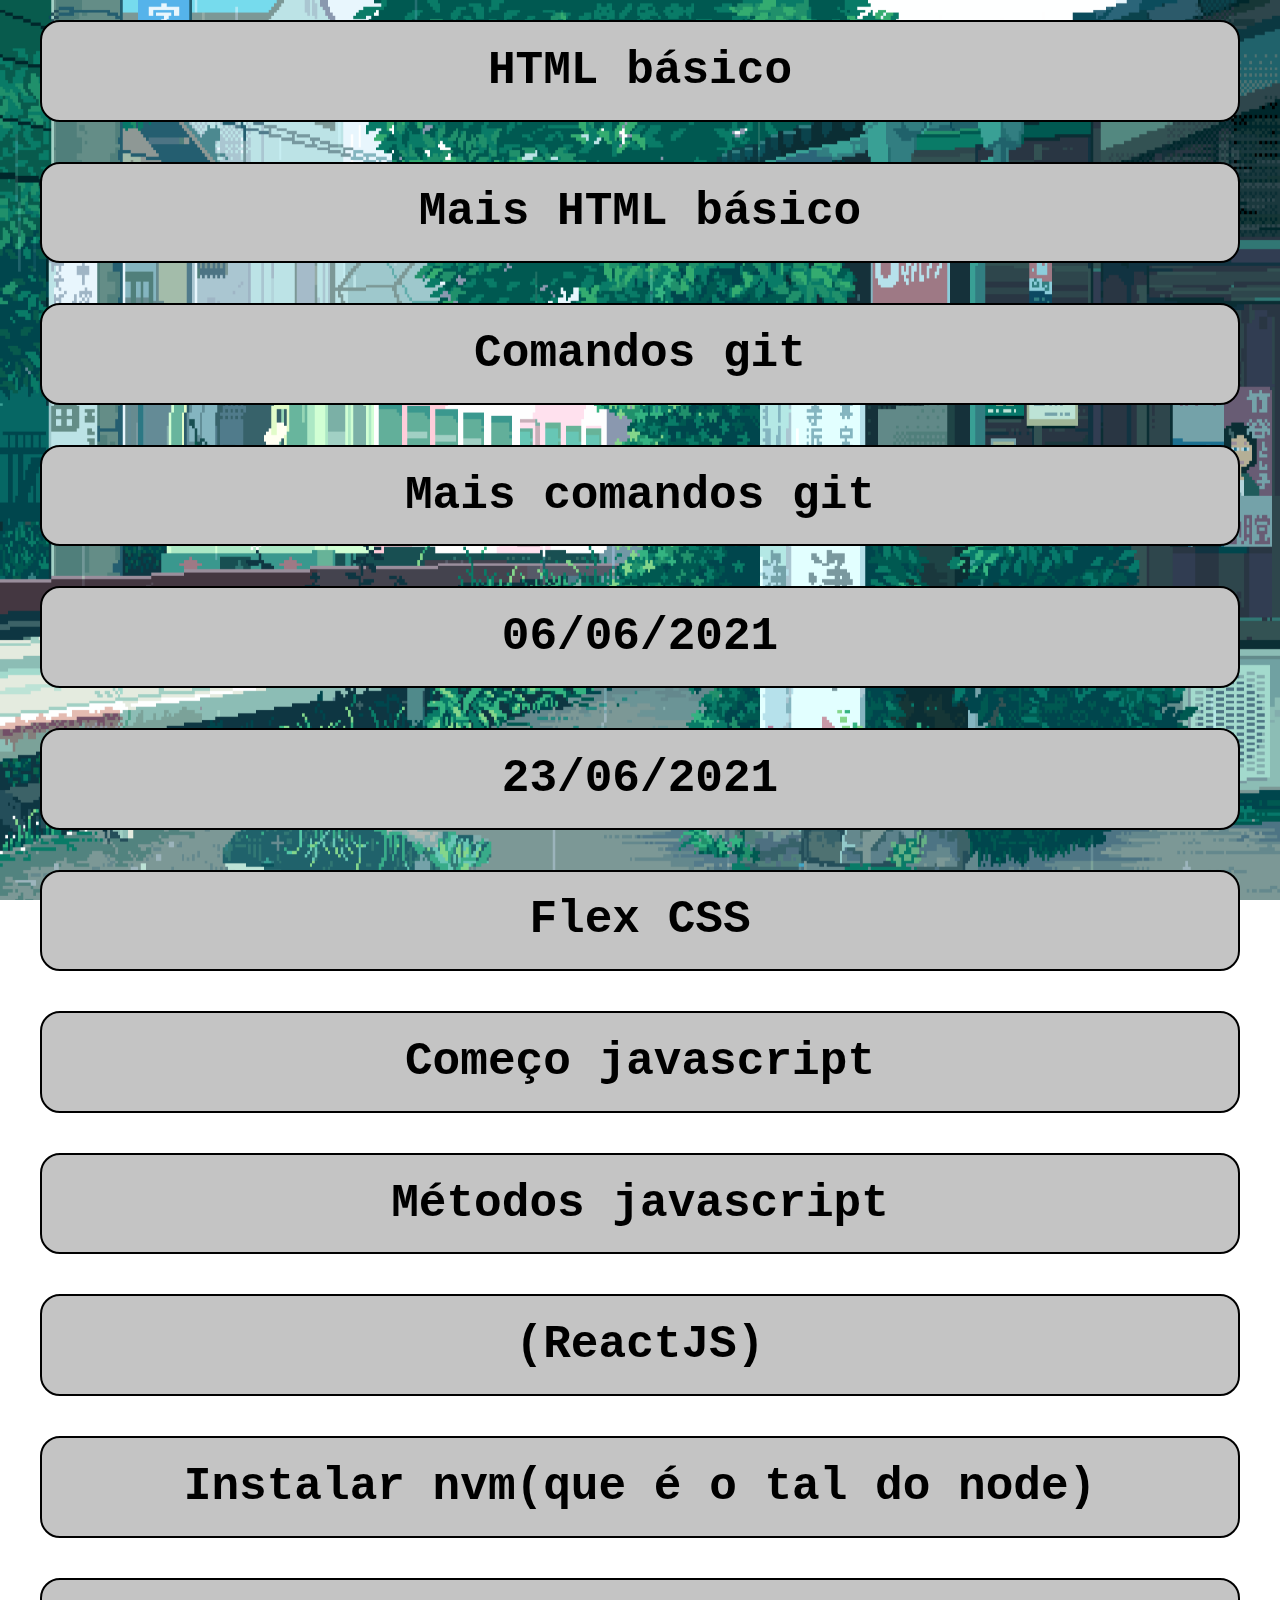
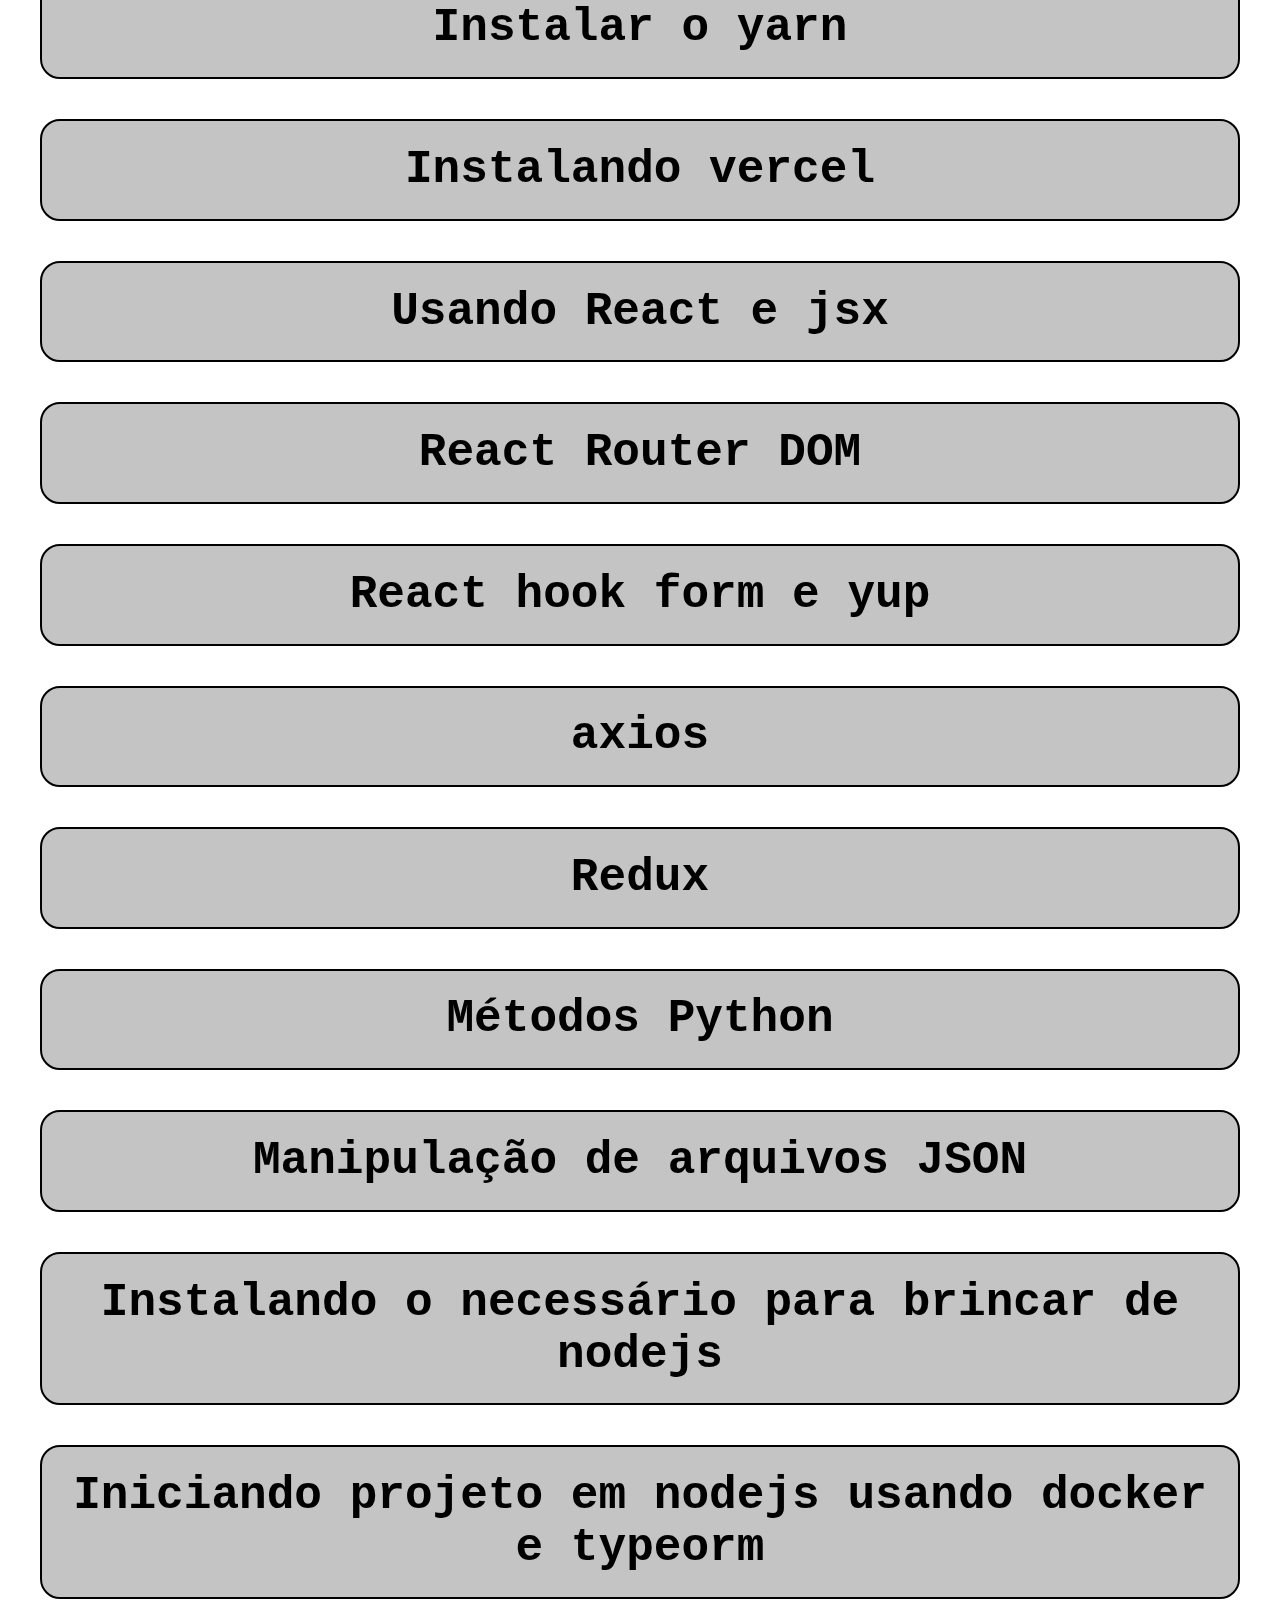
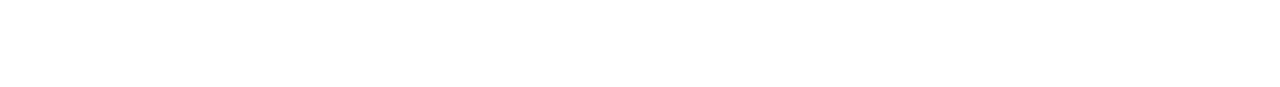
==== index.html @ 43592064 "qwerty" ====
<!DOCTYPE html>
<html>

<head>
    <link rel="stylesheet" href="style.css">
    <link rel="shortcut icon" href="assets/favicon.ico">
    <title>Estudo webdev</title>
    <meta lang="pt-br">
</head>

<body>
    <img class="background" src="assets/pixelart.gif">
    <details>
        <summary>
            <div>
                <h1>HTML básico</h1>
            </div>
        </summary>
        <div>
            <p>Tags básicas tipo &lt;h1~6&gt;, &lt;p&gt;, &lt;li&gt;, &lt;ol&gt;, &lt;ul&gt;, &lt;a&gt; e seus
                principais atributos(href, target, title etc).</p>
            <p>As tags &lt;div&gt; e &lt;span&gt; além da definição de peso semântico e nível bloco e linha. </p>
            <p>Outras tags:&lt;strong&gt;, &lt;em&gt;, &lt;b&gt;, &lt;u&gt;, &lt;cite&gt;, &lt;i&gt;, &lt;pre&gt;.</p>
            <p>Também foram mencionadas as tags &lt;dd&gt;, &lt;dt&gt; e &lt;dl&gt;, mas foi dito que são incomuns
                apesar de eu ter curtido mais que as listas normais.</p>
            <p>Id's podem ser usados para linkar uma parte da página à outra. Para linkar id's de outras páginas basta
                colocar o nome da página seguido do # e o nome. <a href="teste.html#testememo">Tipo assim</a></p>
        </div>
    </details>
    <details>
        <summary>
            <div>
                <h1>Mais HTML básico</h1>
            </div>
        </summary>
        <div>
            <p>
                Os elementos HTML &lt;table&gt; e &lt;img&gt;. Os principais atributos da tag &lt;img&gt; são alt,
                height, src e width. Eu curti a ideia de mapa de imagem mas parece que não é tão comum usar com
                frequência.
            </p>
            <p>
                A tag &lt;table&gt; define uma tabela, a tag &lt;tr&gt; define uma linha e dentro dela são colocadas as
                tags &lt;td&gt; ou &lt;th&gt;, que só colocam em negrito para definir a categoria da tabela.
            <table>
                <tr>
                    <th>Cor</th>
                    <th>Placa</th>
                    <th>Modelo</th>
                    <th>Marca</th>
                </tr>
                <tr>
                    <td>Cinza</td>
                    <td>32A123A</td>
                    <td>Modelo de carro</td>
                    <td>Sla, Honda?</td>
                </tr>
            </table>
            <br>
            Cor Placa Modelo e Marca são &lt;th&gt;, o restante é &lt;td&gt;, e toda a tabela é o &lt;table&gt;.
            </p>
        </div>
    </details>
    <details>
        <summary>
            <div>
                <h1>Comandos git</h1>
            </div>
        </summary>
        <div>
            <p>Deu pra aprender vários comandos do terminal, vou fazer tabela só pq sim. Diretório=Pasta.</p>
            <table>
                <tr>
                    <th>Comando</th>
                    <th>O que faz</th>
                </tr>
                <tr>
                    <td>exit</td>
                    <td>Sai do terminal.</td>
                </tr>
                <tr>
                    <td>cd</td>
                    <td>Muda de diretório e.g.: cd ~/Downloads, se move pra pasta Downloads. Famoso teleporte editado.
                    </td>
                </tr>
                <tr>
                    <td>pwd</td>
                    <td>Mostra o diretório atual.</td>
                </tr>
                <tr>
                    <td rowspan="4">ls</td>
                    <td>Lista os arquivos e diretórios do diretório atual.</td>
                </tr>
                <tr>

                    <td>O comando ls -l mostra mais informações do arquivo(data de criação, nível de proteção etc)</td>
                </tr>
                <tr>

                    <td>O comando ls -a mostra arquivos e diretórios ocultos.</td>
                </tr>
                <tr>

                    <td>O comando ls -la lista informações sobre todos os arquivos e diretórios, inclusive os ocultos.
                    </td>
                </tr>
                <tr>
                    <td>cp</td>
                    <td>Copia arquivo.</td>
                </tr>
                <tr>
                    <td>mv</td>
                    <td>Move Arquivo.</td>
                </tr>
                <tr>
                    <td>mkdir</td>
                    <td>Cria um diretório.</td>
                </tr>
                <tr>
                    <td rowspan="3">rm</td>
                    <td>Remove um arquivo.</td>
                </tr>
                <tr>
                    <td>O comando rm -r remove um diretório.</td>
                </tr>
                <tr>
                    <td>O comando rm * remove um arquivo, ou todos se nenhum for especificado.</td>
                </tr>
                <tr>
                    <td>man</td>
                    <td>Ajuda para comandos, tipo man cp, detalha o cp.</td>
                </tr>
                <tr>
                    <td>clear</td>
                    <td>Limpa o texto que aparece no terminal.</td>
                </tr>
                <tr>
                    <td>xdg-open</td>
                    <td>Abre um arquivo ou documento, e.g.:xdg-open ~/Documentos.</td>
                </tr>
                <tr>
                    <td>touch</td>
                    <td>Cria um arquivo na pasta atual.</td>
                </tr>
                <tr>
                    <td>rmdir</td>
                    <td>Remove um diretório.</td>
                </tr>
                <tr>
                    <td>echo</td>
                    <td>Repete uma frase ou palavra qualquer que seja especificada, se depois da frase ou palavra for
                        digitado sinal de maior que(>) e um arquivo, o comando cria o arquivo com a frase dentro.</td>
                </tr>
                <tr>
                    <td>cat</td>
                    <td>Imprime o conteúdo de um arquivo na saída padrão, como no echo, e também como o echo ele pode
                        imprimir conteúdo em outro arquivo.</td>
                </tr>
                <tr>
                    <td>tail</td>
                    <td>Imprime as últimas linhas de um arquivo, tipo tail -n 5 qualquercoisa.txt imprime as últimas 5
                        linhas de um arquivo</td>
                </tr>
            </table>
            <p>O . e o .. tem funções interessantes. O ponto final indica o diretório atual e pode ser digitado para
                economizar texto, e.g., cp text.txt ./text4.txt, o arquivo sera copiado para a mesma pasta com outro
                nome. O mesmo vale para cp text3.txt .., o arquivo vai para a pasta pai. Para renomear um arquivo basta
                mover um arquivo com outro nome, e.g.:mv text.txt text66.txt</p>
        </div>
    </details>
    <details>
        <summary>
            <div>
                <h1>Mais comandos git</h1>
            </div>
        </summary>
        <div>
            <p>Hoje deu pra ver uns comandos dentro do vi. O vi é um editor de texto de trocentos anos atrás, na época
                que não tinha interfaces dahoras, mas ainda estudam isso hoje por algum motivo. Existem 3 modos dentro
                do vi, o modo de comando, o modo de linha de comando e o modo de inserção. O vi já entra em modo de
                comando e ao apertar : ele entra em modo de linha de comando. Para sair do modo linha de comando basta
                apagar o :. Para entrar no modo inserção basta apertar i no modo de comando, e para sair basta apertar
                esc. Porém ao entrar no modo inserção as setas não fazem sua função nem a tecla backspace, então é
                necessário sair do vi para resolver isso. É necessário criar um arquivo chamado .vimrc e entrar no modo
                inserção, depois digitar set nocompatible, depois dar uma quebra de linha, e continuar escrevendo set
                backspace=2. Agora é sair do modo inserção, salvar e sair do modo vi e as setas e o backspace estarão
                funcionando como deveriam no modo inserção.</p>
            <p> Alguns comandos básicos úteis da linha de comando estarão listados abaixo bem como suas respectivas
                funções.</p>
            <table>
                <tr>
                    <th>Comando</th>
                    <th>O que faz</th>
                </tr>
                <tr>
                    <td>:q</td>
                    <td>Sai do editor vi.</td>
                </tr>
                <tr>
                    <td>:q!</td>
                    <td>Sai do editor sem salvar.</td>
                </tr>
                <tr>
                    <td>:w</td>
                    <td>Salva mudanças feitas no vi.</td>
                </tr>
                <tr>
                    <td>:wq</td>
                    <td>Salva e sai do vi.</td>
                </tr>
                <tr>
                    <td>:u</td>
                    <td>Desfaz a última mudança.</td>
                </tr>
                <tr>
                    <td>:help</td>
                    <td>é tipo o man mas pra comandos do modo de comando, ou algo assim.</td>
                </tr>
            </table>
            <p>Abaixo há outra tabela com comandos do modo de linha de comando, alguns são meio desnecessários mas algum
                dia deve ser útil.</p>
            <table>
                <tr>
                    <th>Comando</th>
                    <th>O que faz</th>
                </tr>
                <tr>
                    <td>i</td>
                    <td>Entra no modo inserção</td>
                </tr>
                <tr>
                    <td>a</td>
                    <td>~Entra no modo inserção mas os caracteres digitados aparecem depois daquele retângulo branco
                        piscando. Honestamente já me acostumei com as letras saindo do lado esquerdo então entrar sempre
                        com o i.</td>
                </tr>
                <tr>
                    <td>o</td>
                    <td>Insere uma nova linha abaixo de onde o retângulo branco piscando estiver(vou chamar de cursor pq
                        pqp) e entra no modo inserção.</td>
                </tr>
                <tr>
                    <td>O</td>
                    <td>Insere uma nova linha acima de onde estiver o cursor e entra no modo inserção.</td>
                </tr>
                <tr>
                    <td>h(não tenho certeza se é h ou H, ou se tanto faz, <span style='color:red'>TESTAR QUANDO ESTIVER
                            NO UBUNTU)</td>
                    <td>Move o cursor pra a esquerda.</td>
                </tr>
                <tr>
                    <td>j(não tenho certeza se é j ou J, ou se tanto faz, <span style='color:red'>TESTAR QUANDO ESTIVER
                            NO UBUNTU)</td>
                    <td>Move o cursor pra baixo.</td>
                </tr>
                <tr>
                    <td>k(não tenho certeza se é k ou K, ou se tanto faz, <span style='color:red'>TESTAR QUANDO ESTIVER
                            NO UBUNTU)</td>
                    <td>Move o cursor pra cima.</td>
                </tr>
                <tr>
                    <td>l(não tenho certeza se é l ou L, ou se tanto faz, <span style='color:red'>TESTAR QUANDO ESTIVER
                            NO UBUNTU)</td>
                    <td>Move o cursor pra direita.</td>
                </tr>
                <tr>
                    <td rowspan="2">w</td>
                    <td>Move o cursor para a primeira letra da prócima palavra.</td>
                </tr>
                <tr>
                    <td>2w move o cursor para a primeira letra da segunda palavra a partir da atual, e isso vale para
                        todos os números, 3w avança 3 palavras, 4w avança 4 palavras, etc.</td>
                </tr>
                <tr>
                    <td rowspan="2">b</td>
                    <td>Move o cursor para a primeira letra da palavra atual, ou da palavra anterior caso esteja num
                        espaço vazio.</td>
                </tr>
                <tr>
                    <td>2b move o cursor 2 palavras pra trás e isso vale para todos os números, 3b volta 3 palavras, 4b
                        volta 4 palavras , etc.</td>
                </tr>
                <tr>
                    <td>0</td>
                    <td>Move o cursor para o começo da linha atual.</td>
                </tr>
                <tr>
                    <td>$</td>
                    <td>Move o cursor para o fim da linha atual.</td>
                </tr>
                <tr>
                    <td>gg</td>
                    <td>Move o cursor para o início do arquivo.</td>
                </tr>
                <tr>
                    <td>G</td>
                    <td>Move o cursor para a primeira letra da última linha.</td>
                </tr>
                <tr>
                    <td>G$</td>
                    <td>Move o cursor para a última letra da última linha, o fim do arquivo.</td>
                </tr>
                <tr>
                    <td>x(não tenho certeza se é x ou X, <span style='color:red'>TESTAR QUANDO ESTIVER NO UBUNTU)</span>
                    </td>
                    <td>Apaga o caractere onde o cursor estiver.</td>
                </tr>
                <tr>
                    <td>db</td>
                    <td>Apaga todo o conteúdo entre o cursor e a primeira letra da palavra anterior.</td>
                </tr>
                <tr>
                    <td>dw</td>
                    <td>Apaga todo o conteúdo entre o caractere onde o cursor estiver e a primeira letra da próxima
                        palavra.</td>
                </tr>
                <tr>
                    <td>d0<span style="color:red">(Conferir quando estiver no ubuntu tb)</span></td>
                    <td>Apaga todo o conteúdo entre o cursor e o primeiro caractere da linha atual.</td>
                </tr>
                <tr>
                    <td>d$<span style="color:red">(Conferir quandoestiver no ubuntu tb)</span></td>
                    <td>Apaga todo o conteúdo entre o caractere onde o cursor estiver e o último caractere da linha
                        atual.</td>
                </tr>
                <tr>
                    <td rowspan="2">dd</td>
                    <td>Apaga(na verdade recorta, mas no fim é quase a mesma coisa) a linha toda onde o cursor estiver.
                    </td>
                </tr>
                <tr>
                    <td>3dd apaga as próximas 3 linhas inteiras, e funfa com 4dd 5dd do msm jeito.</td>
                </tr>
                <tr>
                    <td>yy</td>
                    <td>Copia uma linha inteira.</td>
                </tr>
                <tr>
                    <td>p</td>
                    <td>Cola o que estiver copiado(ou recortado) na linha de baixo, que se move pra baixo dando lugar ao
                        que for colado.</td>
                </tr>
                <tr>
                    <td>P</td>
                    <td>Cola o que estiver copiado(ou recortado) na linha atual, que se move pra baixo dando lugar ao
                        que for colado.</td>
                </tr>
                <tr>
                    <td>V</td>
                    <td>Entra no modo visual destacando a linha atual, e ao mover com as setas seleciona a linha inteira
                        de baixo ou a de cima, depende da seta teclada. Nesse modo y copia e d recorta e volta ao modo
                        de inserção, w e b e provavelmente a maioria dos comandos listados aqui funcionam nesse modo.
                    </td>
                </tr>
                <tr>
                    <td>v</td>
                    <td>Entra no modo visual só que seleciona caractere por caractere a partir do cursor. Nesse modo y
                        copia e d recorta e volta ao modo de inserção, w e b e provavelmente a maioria dos comandos
                        listados aqui funcionam nesse modo.</td>
                </tr>
                <tr>
                    <td>ctrl+v</td>
                    <td>Entra no modo visual em bloco, que é tipo aquele modo do vscode quando vc seleciona o texto com
                        o scroll do mouse. Nesse modo y copia e d recorta e volta ao modo de inserção, w e b e
                        provavelmente a maioria dos comandos listados aqui funcionam nesse modo.</td>
                </tr>
                <tr>
                    <td>1v</td>
                    <td>Seleciona com o mesmo formato da última seleção feita em qualquer um dos modos visuais e volta
                        ao modo visual.</td>
                </tr>
                <tr>
                    <td>gv</td>
                    <td>Seleciona a mesma seleção feita em algum modo visual e volta ao modo visual.</td>
                </tr>
            </table>
        </div>
    </details>
    <details>
        <summary>
            <div>
                <h1>06/06/2021</h1>
            </div>
        </summary>
        <div>
            <p>Hoje eu vi uns comandos dahorinha pro vscode, tipo o ctrl+shift+enter. Até que enfim não preciso mais ir
                pro final da linha e apertar enter, se bem que eu tinha começado a apertar end e dps enter. Sei la. É
                mais uma opção pra facilitar, um dia eu acostumo. Ctrl+shift+enter faz a mesma cosia pra cima. Digitar
                html:5 já coloca as tags tudo, doctype html head body e umas tags metadata np head. Mto foda. Digitar a
                tag#nomedoid cria uma tag já com o id, o mesmo vale para classes, só que no lugar do # tem que colocar
                um ponto. Se nenhuma tag for especificada vai ser criada uma tag div com a classe ou o id.tag*numerp
                cria várias tags, tipo p*3 cria 3 parágrafos. Digitar tag>outratag cria uma outratag filha dentro da tag
                pai. Por hoje foi isso, tinha umas extensões pra instalar e mais uns exercícios pra treinar o terminal,
                mas o terminal é o terminal, hoje não vou ver isso.</p>
        </div>
    </details>
    <details>
        <summary>
            <div>
                <h1>23/06/2021</h1>
            </div>
        </summary>
        <div>
            <p>Hoje fui rever o conteúdo de javascript e com pouco tempo já resolvi algumas duvidas que tinha antes,
                tipo vários ifs são melhores que if, else if, else if, pelo simples fato de que se eu quiser concatenar
                uma string em outra string eu só consigo com vários ifs, pelo menos do modo como faço. Outra questão que
                martelava minha cabeça era, = não concatena, += concatena. Isso não me atrapalhou muito na resolução do
                snapCrackle mas a questão dos ifs só atrapalhou pra krl. Ao concatenar strings uma string é printada
                depois da outra, ao concatenar números eles se somam, então veja com cuidado isso aê. Resolvi a questão
                lá do code wars do semaforo carai.</p>
        </div>
    </details>
    <details>
        <summary>
            <div>
                <h1>Flex CSS</h1>
            </div>
        </summary>
        <div>
            <details>
                <summary>
                    <div class="subdet title">
                        <p>Flex direction</p>
                    </div>
                </summary>
                <details>
                    <summary>
                        <div class="subdet">
                            <p>flex-direction-row</p>
                        </div>
                    </summary>
                    <div class="conteiner flex-direction-row">
                        <div class="item">1 flex-direction-row</div>
                        <div class="item">2 flex-direction-row</div>
                        <div class="item">3 flex-direction-row</div>
                    </div>
                </details>
                <details>
                    <summary>
                        <div class="subdet">
                            <p>flex-direction-row-reverse</p>
                        </div>
                    </summary>
                    <div class="conteiner flex-direction-row-reverse">
                        <div class="item">1 flex-direction-row-reverse</div>
                        <div class="item">2 flex-direction-row-reverse</div>
                        <div class="item">3 flex-direction-row-reverse</div>
                    </div>
                </details>
                <details>
                    <summary>
                        <div class="subdet">
                            <p>flex-direction-column</p>
                        </div>
                    </summary>
                    <div class="conteiner flex-direction-column">
                        <div class="item">1 flex-direction-column</div>
                        <div class="item">2 flex-direction-column</div>
                        <div class="item">3 flex-direction-column</div>
                    </div>
                </details>
                <details>
                    <summary>
                        <div class="subdet">
                            <p>flex-direction-column-reverse</p>
                        </div>
                    </summary>
                    <div class="conteiner flex-direction-column-reverse">
                        <div class="item">1 flex-direction-column-reverse</div>
                        <div class="item">2 flex-direction-column-reverse</div>
                        <div class="item">3 flex-direction-column-reverse</div>
                    </div>
                </details>
            </details>
            <details>
                <summary>
                    <div class="subdet title">
                        <p>Flex wrap</p>
                    </div>
                </summary>
                <details>
                    <summary>
                        <div class="subdet">
                            <p>flex-wrap-nowrap</p>
                        </div>
                    </summary>
                    <div class="conteiner flex-wrap-nowrap">
                        <div class="item">1 OTextoOuOutroBlocoQualquerVaiPraBaixoTipoAssim</div>
                        <div class="item">2 OTextoOuOutroBlocoQualquerVaiPraBaixoTipoAssim</div>
                        <div class="item">2 OTextoOuOutroBlocoQualquerVaiPraBaixoTipoAssim</div>
                    </div>
                </details>
                <details>
                    <summary>
                        <div class="subdet">
                            <p>flex-wrap-wrap</p>
                        </div>
                    </summary>
                    <div class="conteiner flex-wrap-wrap">
                        <div class="item">1 ÉOPadrãoNãoMudaNadaPqÉAssimQueJáVem</div>
                        <div class="item">2 ÉOPadrãoNãoMudaNadaPqÉAssimQueJáVem</div>
                        <div class="item">3 ÉOPadrãoNãoMudaNadaPqÉAssimQueJáVem</div>
                    </div>
                </details>
                <details>
                    <summary>
                        <div class="subdet">
                            <p>flex-wrap-wrap-reverse</p>
                        </div>
                    </summary>
                    <div class="conteiner flex-wrap-wrap-reverse">
                        <div class="item">1 ÉIgualODeAntesSóQueComeçaDeBaixo</div>
                        <div class="item">2 ÉIgualODeAntesSóQueComeçaDeBaixo</div>
                        <div class="item">3 ÉIgualODeAntesSóQueComeçaDeBaixo</div>
                    </div>
                </details>
            </details>

            <p>O flex-flow abaixo é o tal do shorthand pra flex-direction e flex-wrap</p>

            <details>
                <summary>
                    <div class="subdet title">
                        <p>Flex flow</p>
                    </div>
                </summary>
                <details>
                    <summary>
                        <div class="subdet">
                            <p>flex-flow-row-nowrap</p>
                        </div>
                    </summary>
                    <div class="conteiner flex-flow-row-nowrap">
                        <div class="item">1 MuitoTextoSóPraPassarDaBorderDoConteiner</div>
                        <div class="item">2 MuitoTextoSóPraPassarDaBorderDoConteiner</div>
                        <div class="item">3 MuitoTextoSóPraPassarDaBorderDoConteiner</div>
                    </div>
                </details>
                <details>
                    <summary>
                        <div class="subdet">
                            <p>flex-flow-row-wrap</p>
                        </div>
                    </summary>
                    <div class="conteiner flex-flow-row-wrap">
                        <div class="item">1 MuitoTextoSóPraPassarDaBorderDoConteiner</div>
                        <div class="item">2 MuitoTextoSóPraPassarDaBorderDoConteiner</div>
                        <div class="item">3 MuitoTextoSóPraPassarDaBorderDoConteiner</div>
                    </div>
                </details>
            </details>
            <details>
                <summary>
                    <div class="subdet title">
                        <p>Justify content</p>
                    </div>
                </summary>
                <details>
                    <summary>
                        <div class="subdet">
                            <p>jutify-content-flex-start</p>
                        </div>
                    </summary>
                    <div class="conteiner jutify-content-flex-start">
                        <div class="item justify">1</div>
                        <div class="item justify">2</div>
                        <div class="item justify">3</div>
                        <div class="item justify">3 com mais texto</div>
                    </div>
                </details>
                <details>
                    <summary>
                        <div class="subdet">
                            <p>justify-content-flex-end</p>
                        </div>
                    </summary>
                    <div class="conteiner justify-content-flex-end">
                        <div class="item justify">1</div>
                        <div class="item justify">2</div>
                        <div class="item justify">3</div>
                        <div class="item justify">3 com mais texto</div>
                    </div>
                </details>
                <details>
                    <summary>
                        <div class="subdet">
                            <p>justify-content-center</p>
                        </div>
                    </summary>
                    <div class="conteiner justify-content-center">
                        <div class="item justify">1</div>
                        <div class="item justify">2</div>
                        <div class="item justify">3</div>
                    </div>
                </details>
                <details>
                    <summary>
                        <div class="subdet">
                            <p>justify-content-space-between</p>
                        </div>
                    </summary>
                    <div class="conteiner justify-content-space-between">
                        <div class="item justify">1</div>
                        <div class="item justify">2</div>
                        <div class="item justify">3</div>
                    </div>
                </details>
                <details>
                    <summary>
                        <div class="subdet">
                            <p>justify-content-space-around</p>
                        </div>
                    </summary>
                    <div class="conteiner justify-content-space-around">
                        <div class="item justify">1</div>
                        <div class="item justify">2</div>
                        <div class="item justify">3</div>
                    </div>
                </details>
                <details>
                    <summary>
                        <div class="subdet">
                            <p>justify-content-space-evenly</p>
                        </div>
                    </summary>
                    <div class="conteiner justify-content-space-evenly">
                        <div class="item justify">1</div>
                        <div class="item justify">2</div>
                        <div class="item justify">3</div>
                    </div>
                </details>
            </details>
            <details>
                <summary>
                    <div class="subdet title">
                        <p>Align items</p>
                    </div>
                </summary>
                <details>
                    <summary>
                        <div class="subdet">
                            <p>align-items-stretch</p>
                        </div>
                    </summary>
                    <div class="conteiner align-items-stretch">
                        <div class="item">1</div>
                        <div class="item">2 Lorem ipsum, dolor sit amet consectetur adipisicing elit. Molestiae fuga vel
                            doloremque sequi sunt officia?</div>
                        <div class="item">3 Lorem, ipsum dolor sit amet consectetur adipisicing elit. Enim nulla
                            reprehenderit consequuntur quae quibusdam tenetur, quis natus ad repellendus officia
                            placeat. Aliquid suscipit excepturi hic praesentium porro, eos voluptates ut.</div>
                    </div>
                </details>
                <details>
                    <summary>
                        <div class="subdet">
                            <p>align-items-flex-start</p>
                        </div>
                    </summary>
                    <div class="conteiner align-items-flex-start">
                        <div class="item">1</div>
                        <div class="item">2 Lorem ipsum dolor sit amet consectetur adipisicing elit. Repellat sunt id
                            quia laudantium vitae voluptatibus.</div>
                        <div class="item">3 Lorem ipsum dolor sit amet consectetur adipisicing elit. Amet sit alias
                            repellendus, eum quis, quas soluta perferendis eius ea sunt quam corporis laudantium nostrum
                            aut illo nesciunt! Totam, eos illum?</div>
                    </div>
                </details>
                <details>
                    <summary>
                        <div class="subdet">
                            <p>align-items-flex-end</p>
                        </div>
                    </summary>
                    <div class="conteiner align-items-flex-end">
                        <div class="item">1</div>
                        <div class="item">2 Lorem ipsum dolor sit amet consectetur adipisicing elit. Unde accusamus
                            neque id consequuntur reiciendis officia.</div>
                        <div class="item">3 Lorem ipsum dolor, sit amet consectetur adipisicing elit. Dignissimos
                            repellendus qui, consequatur delectus maiores magnam reprehenderit provident officiis
                            reiciendis ab eaque corporis quidem obcaecati. Doloribus ex quam culpa voluptatum quia.
                        </div>
                    </div>
                </details>
                <details>
                    <summary>
                        <div class="subdet">
                            <p>align-items-center</p>
                        </div>
                    </summary>
                    <div class="conteiner align-items-center">
                        <div class="item">1</div>
                        <div class="item">2 Lorem ipsum dolor sit amet consectetur adipisicing elit. Illo recusandae
                            accusantium rem perspiciatis qui impedit.</div>
                        <div class="item">3 Lorem ipsum dolor sit, amet consectetur adipisicing elit. Quam vel magni
                            odio, qui accusantium inventore ipsum iste optio ex? Aliquid unde animi nam numquam omnis
                            culpa distinctio, quaerat quae aut?</div>
                    </div>
                </details>
                <details>
                    <summary>
                        <div class="subdet">
                            <p>align-items-baseline</p>
                        </div>
                    </summary>
                    <div class="conteiner align-items-baseline">
                        <div class="item">1</div>
                        <div class="item">2 Lorem ipsum dolor sit amet consectetur adipisicing elit. Exercitationem vel
                            quisquam ducimus mollitia asperiores repellendus?</div>
                        <div class="item">3 Lorem ipsum, dolor sit amet consectetur adipisicing elit. Officiis cumque
                            obcaecati ipsam alias quas perspiciatis consectetur unde eveniet? Fugiat voluptates, in
                            culpa sed dignissimos minima quasi deserunt explicabo cumque eos.</div>
                    </div>
                </details>
            </details>
            <p>o align content deu errado sla pq</p>
            <details>
                <summary>
                    <div class="subdet title">
                        <p>Align content</p>
                    </div>
                </summary>
                <details>
                    <summary>
                        <div class="subdet">
                            <p>align-content-stretch</p>
                        </div>
                    </summary>
                    <div class="conteiner align-content-stretch g2a">
                        <div class="item">1Loremipsumdolorsitlkjsdlkjljkfdkljamet.</div>
                        <div class="item">2 Lorem, ipsum dolor sit amet consectetur adipisicing elit. Est, rerum.</div>
                        <div class="item">3 Lorem ipsum dolor sit amet consectetur adipisicing elit. Libero ipsa
                            quibusdam explicabo deleniti soluta quisquam rerum ullam, voluptatem expedita eos.</div>
                    </div>
                </details>
                <details>
                    <summary>
                        <div class="subdet">
                            <p>align-content-flex-start</p>
                        </div>
                    </summary>
                    <div class="conteiner align-content-flex-start g2a">
                        <div class="item">1Loremipsumdolorsitlkjsdlkjljkfdkljamet.</div>
                        <div class="item">2 Lorem, ipsum dolor sit amet consectetur adipisicing elit. Est, rerum.</div>
                        <div class="item">3 Lorem ipsum dolor sit amet consectetur adipisicing elit. Libero ipsa
                            quibusdam explicabo deleniti soluta quisquam rerum ullam, voluptatem expedita eos.</div>
                    </div>
                </details>
                <details>
                    <summary>
                        <div class="subdet">
                            <p>align-content-flex-end</p>
                        </div>
                    </summary>
                    <div class="conteiner align-content-flex-end g2a">
                        <div class="item">1Loremipsumdolorsitlkjsdlkjljkfdkljamet.</div>
                        <div class="item">2 Lorem, ipsum dolor sit amet consectetur adipisicing elit. Est, rerum.</div>
                        <div class="item">3 Lorem ipsum dolor sit amet consectetur adipisicing elit. Libero ipsa
                            quibusdam explicabo deleniti soluta quisquam rerum ullam, voluptatem expedita eos.</div>
                    </div>
                </details>
                <details>
                    <summary>
                        <div class="subdet">
                            <p>align-content-center</p>
                        </div>
                    </summary>
                    <div class="conteiner align-content-center g2a">
                        <div class="item">1Loremipsumdolorsitlkjsdlkjljkfdkljamet.</div>
                        <div class="item">2 Lorem, ipsum dolor sit amet consectetur adipisicing elit. Est, rerum.</div>
                        <div class="item">3 Lorem ipsum dolor sit amet consectetur adipisicing elit. Libero ipsa
                            quibusdam explicabo deleniti soluta quisquam rerum ullam, voluptatem expedita eos.</div>
                    </div>
                </details>
                <details>
                    <summary>
                        <div class="subdet">
                            <p>align-content-space-between</p>
                        </div>
                    </summary>
                    <div class="conteiner align-content-space-between g2a">
                        <div class="item">1Loremipsumdolorsitlkjsdlkjljkfdkljamet.</div>
                        <div class="item">2 Lorem, ipsum dolor sit amet consectetur adipisicing elit. Est, rerum.</div>
                        <div class="item">3 Lorem ipsum dolor sit amet consectetur adipisicing elit. Libero ipsa
                            quibusdam explicabo deleniti soluta quisquam rerum ullam, voluptatem expedita eos.</div>
                    </div>
                </details>
                <details>
                    <summary>
                        <div class="subdet">
                            <p>align-content-space-around</p>
                        </div>
                    </summary>
                    <div class="conteiner align-content-space-around g2a">
                        <div class="item">1Loremipsumdolorsitlkjsdlkjljkfdkljamet.</div>
                        <div class="item">2 Lorem, ipsum dolor sit amet consectetur adipisicing elit. Est, rerum.</div>
                        <div class="item">3 Lorem ipsum dolor sit amet consectetur adipisicing elit. Libero ipsa
                            quibusdam explicabo deleniti soluta quisquam rerum ullam, voluptatem expedita eos.</div>
                    </div>
                </details>
            </details>
        </div>
    </details>
    <details>
        <summary>
            <div>
                <h1>Começo javascript</h1>
            </div>
        </summary>
        <div>
            <p>Hoje vi uns atalhos que parecem ser muto úteis para usar no javascript, tipo usar o
                document.querySelector.bind(document) numa variável, aí é só chamar a variável toda vez que quiser usar
                o document.querySelector("qualquer caminho no css"). Por exemplo, quero selecionar um trecho com id
                teste, então no início do documento coloco let $ = document.querySelector.bin(document). Quando precisar
                selecionar a tag com o id mencionado basta digitar $.("#teste"). Mas isso foi ensinado por um cara que
                já tinha usado jquery, por isso o $. No meu caso a melhor opção para atribuir seria algo do tipo let
                querysel ou algo assim, uma forma não tão curta mas se eu quiser posso fazê-la com vários métodos de
                selecionar tipo getElementById, getElementsByName, getElementsByTagName etc. Testar no próximo trabalho.
                Outra coisa importante que vi é que não precisa selecionaro document para procurar algo, pode ser uma
                HTMLCollection, que é resultado de um getElementsByTagName e getElementsByClassName. Poderíamos procurar
                todos os elementos p existentes dentro de uma única div com id teste ao selecioná-la com o
                document.querySelector.("#teste").querySelector("p"). Aquilo que eu queria fazer muito no CSS, que é
                selecionar algum elemento pai, apesar de ter como fazer isso eu nunca decorei pq o CSS tem muita coisa
                pra decorar, no javascript tem como fazer e é o método .closest. Se eu quiser chamao a div que seja pai
                mais próximo de algum elemento selecionado basta digitar
                document.querySelector("#teste").closest("div"). Ele irá procurar o div pai mais próximo da tag cujo o
                id é teste. isso não procura filhos, mas pra fazer isso é só selecionar com > tipo div>aside>p e etc.
            </p>
        </div>
    </details>
    <details>
        <summary>
            <div>
                <h1>Métodos javascript</h1>
            </div>
        </summary>
        <div>
            <p>Ae carai 2 dias seguidos, isso quer dizer que voltei a anotar o que aprendi com mais frequência. Mas é pq
                nessa sprint não tem atividade valendo nota e parece ser mais tranquila, se não for tão tranquila não
                escrevo aqui nos próximos dias hsauhsuasuah.</p>
            <p>A aula sobre métodos de string mostra vários métodos além de uma página no mdn falando sobre strings e
                tipos de strings, algum outro dia dou foco nisso. Hoje o foco é nos métodos, e se algum deles falhar por
                isso eu volto e leio mais o primeiro link, e fazer isso se mostrou bem efetivo nas outras sprints(bateu
                a dúvida? volta e lê tudo de novo, pq vc polou algo sim, eu te conheço).</p>
            <details style="margin: 0;">
                <summary>
                    <div>
                        Métodos de string
                    </div>
                </summary>
                <div style="border: none;">
                    <table id="methodStr">
                        <tr>
                            <th>Método</th>
                            <th>O que faz</th>
                        </tr>
                        <tr>
                            <td>.split()</td>
                            <td>"texto".split("") === (5) ["t", "e", "x", "t", "o"] <br>
                                "texto texto".split(" ") === (2) ["texto", "texto"] <br>
                                Não modifica o original, retorna um array de strings.
                            </td>
                        </tr>
                        <tr>
                            <td>.slice()</td>
                            <td>"texto".slice(2) === "xto" Seleciona a partir do índice 2 até o final <br>
                                "texto".slice(-2) === "to" Seleciona a partir do índice -2, que é o enésimo começando do
                                fim da string <br>
                                "texto".slice(2, 4) === "xt" Seleciona um intervalo, do 2 ao 4 <br>
                                "texto".slice(-5, 3) === "tex" seleciona um intervalo comaçando do fim <br>
                                Retorna uma string, não modifica o original.
                            </td>
                        </tr>
                        <tr>
                            <td>.substring()</td>
                            <td>Faz a mesma coisa que o de cima só que não dá pra usar índices negativos. <br>
                                Retorna uma string e não modifica o original.</td>
                        </tr>
                        <tr>
                            <td>.substr</td>
                            <td>É diferente dos 2 acima, o segundo parâmetro não é um índice, é a quantidade de indices
                                que ele vai retornar.<br>
                                "texto".substr(2, 2) === "xt" <br>
                                Pode ser mais útim em várias situações, na minha opinião, apesar de não poder usar
                                indices negativos.
                            </td>
                        </tr>
                        <tr>
                            <td>.indexOf()</td>
                            <td>"texto".indexOf("e") === 1 <br>
                                "texto".indexOf("t") === 0 <br>
                                "texto".indexOf("t", 1) === 3
                                Retorna o índice do início da ocorrência da string entre parêntesis, na string
                                especificada. Se não houver ocorrências, retorna -1. O segundo parâmetro, opcional, é
                                onde se iniciará a busca pela ocorrência. Retorna um número, não modifica o original.
                            </td>
                        </tr>
                        <tr>
                            <td>.lastIndexOif()</td>
                            <td>Semelhante ao .indexOf(), porém a string começa a ser contada pelo último caractere,
                                apesar do index ser contado como a palavra foi escrita, ou seja, conta de trás pra
                                frente mas o index é de frente pra frente mesmo. Retorna um número, não modifica o
                                original.</td>
                        </tr>
                        <tr>
                            <td>.includes()</td>
                            <td>Esse método verifica se a string dentro dos parêntesis estão dentro de outra string, se
                                a posição da palavra não importa, esse até agora é o método mais indicado para procura
                                de trechos de texto em outro texto. 2 parâmetros, o segundo é opcional, o índice de onde
                                se iniciará a busca. Restorna um booleano(true ou false), não modifica o original.</td>
                        </tr>
                        <tr>
                            <td>.startsWith()</td>
                            <td>Verifica se uma string começa com a string especificada dentro dos parêntesis, é
                                literalmente o que o nome diz. Assim como os outros métodos acima, ao colocar um número
                                depois da string, a busca iniciará a pesquisa a partir do indíce equivalente ao número.
                                Retorna um booleano(true ou false), não modifica o original.</td>
                        </tr>
                        <tr>
                            <td>.endsWith()</td>
                            <td>Semelhante ao método acima, porém, começa contando do fim. Geralmente a primeira letra
                                do trecho é o index, nesse caso a última letra do trecho é o index, que é contado
                                normalmente sem inverter a string. Retorna um booleano(ture ou false), não modifica o
                                original.</td>
                        </tr>
                        <tr>
                            <td>.trim(), .trimRight, e .trimLeft</td>
                            <td>Remove os espaços do começo e/ou do fim da string. Mas só esses. todos os espaços que
                                estiverem depois da primeira caracteres válido ou antes do último continuarão. .trim
                                remove dos 2 lados, se tiver dos 2 lados, .trimRight remove da direita e .trimLeft
                                remove da esquerda. Existem funções melhores pra remover espaços, mas caso seja
                                necessário esse nível de especificidade, tá aí.</td>
                        </tr>
                        <tr>
                            <td>.toUpperCase e .toLowerCase</td>
                            <td>Colocam o texto todo da string em letras maiúsculas e minúsculas, respectivamente.</td>
                        </tr>
                        <tr>
                            <td>.match() e .search()</td>
                            <td>Bastante úteis para fazer buscas mais refinadas que procurar uma letra. Dentro do
                                parêntesis vai uma expressão regular, e o match retorna um array com a string que se
                                encaixar nas especificações da expressão regular, a tring e um grupo que eu não sei o
                                que é ainda. O search é mais simlpes, ele retorna o indíce da ocorrência do que se
                                encaixar na expressão regular, se não houver, retorna -1.</td>
                        </tr>
                        <tr>
                            <td>.concat</td>
                            <td>Concatena 2 arrays de strings ou números, coloca tudo numa array só e retorna outro
                                array. O tal do [...[array]] faz isso melhor.</td>
                        </tr>
                    </table>
                </div>
            </details>
            <details style="border: none; margin: 0; padding: 0;">
                <summary>
                    <div>Métodos de Array</div>
                </summary>
                <div style="border: none;">
                    <table>
                        <tr>
                            <th>Método</th>
                            <th>O que faz</th>
                        </tr>
                        <tr>
                            <td>.map()</td>
                            <td></td>
                        </tr>
                        <tr>
                            <td>.reduce()</td>
                            <td></td>
                        </tr>
                        <tr>
                            <td>.filter()</td>
                            <td></td>
                        </tr>
                        <tr>
                            <td>.sort()</td>
                            <td></td>
                        </tr>
                        <tr>
                            <td>.sort()</td>
                            <td>
                                let texto = [4,8,4,7,4,2,65,9,7,6] <br>
                                texto.sort((x, y) => x-y) === (10) [2, 4, 4, 4, 6, 7, 7, 8, 9, 65] <br>
                                texto.sort((x, y) => y-x) === (10) [65, 9, 8, 7, 7, 6, 4, 4, 4, 2] <br>
                                O método .sort é muito mais poderoso que ordenar em ordem crescente ou decrescente, mas
                                por ora isso basta, retorna um array, modifica o original.
                            </td>
                        </tr>
                        <tr>
                            <td>.join()</td>
                            <td>let texto = ["t", "e", "x", "t", "o"] <br>
                                texto.join() === "texto" <br>
                                texto.join("-") === "t-e-x-t-o" <br>
                                Faz array virar string, caracteres da string serão separados com o que tiver no
                                parâmetro. Retorna uma string, não modifica o original.
                            </td>
                        </tr>
                        <tr>
                            <td>.splice()</td>
                            <td>let texto = ["t", "e", "x", "t", "o"] <br>
                                texto.splice(2) === (3) ["x", "t", "o"] => Array original === ["t", "e"] <br>
                                texto.splice(2, 1) === ["x"] => Array original === ["t", "e", "t", "o"] <br>
                                texto.splice(1, 2) === (2) ["e", "x"] => Array original === ["t", "t", "o"] <br>
                                texto.splice(1, 1, "abacate") === ["e"] => Array original === ["t", "abacate", "x", "t",
                                "o"] <br>
                                No mozila parece que não funciona a parte de substiruir, só exclui msm. Retorna um
                                array, modifica o original.
                            </td>
                        </tr>
                        <tr>
                            <td>.slice()</td>
                            <td>É exatamente o mesmo conceito do slice pra strings, só que retorna um array, continua a
                                não modificar o original</td>
                        </tr>
                        <tr>
                            <td>.includes()</td>
                            <td>Mesmo conceito do includes de string, só que com array. Não modifica o original.</td>
                        </tr>
                        <tr>
                            <td>.findIndex()</td>
                            <td>let texto = ["t", "e", "x", "t", "o"] <br>
                                texto.findIndex(a => a === "x") === 2 <br>
                                Retorna a posição do item do array, se existir no array. Caso não exista, retorna -1.
                                Retorna um número, não modifica o original.
                            </td>
                        </tr>
                        <tr>
                            <td>.find</td>
                            <td>Faz a mesma coisa que o método acima, porém retorna o item do array ao invés de retornar
                                o index dele.</td>
                        </tr>
                        <tr>
                            <td>.pop()</td>
                            <td>Retorna o último item de um array. Só isso. Pode ser armazenado numa variável. Nada vai
                                entre os parêntesis. Modifica o original.</td>
                        </tr>
                        <tr>
                            <td>.push()</td>
                            <td>Adciona o que tiver entre os parêntesis ao array, no fim dele para ser mais específico.
                                Retorna o indíce do que foi adcionado, modifica o original</td>
                        </tr>
                        <tr>
                            <td>.shift()</td>
                            <td>Remove e retorna o primeiro item de um array. Só isso. Pode ser armazenado numa
                                variável. Nada vai entre os parêntesis. Modifica o original.</td>
                        </tr>
                        <tr>
                            <td>.unshift()</td>
                            <td>É o push só que no começo do array.Retorna o novo length. Modifica o original.</td>
                        </tr>
                        <tr>
                            <td>.concat()</td>
                            <td>É literalmente o mesmo que tava na lista dos métodos de string, pq ele atua em string e
                                arrays.</td>
                        </tr>
                        <tr>
                            <td>.reverse()</td>
                            <td>Não recebe parâmetros. Modifica o original. Faz exatamente o que o nome propõe, ordena
                                os itens do array no mesmo array começando pelo último até o primeiro.</td>
                        </tr>
                    </table>
                </div>
            </details>
            <details style="margin: 0;">
                <summary>
                    <div>Métodos de números</div>
                </summary>
                <div>
                    <table>
                        <tr>
                            <th>Método</th>
                            <th>O que faz</th>
                        </tr>
                        <tr>
                            <td>().toString()</td>
                            <td>(123).toString() === "123" <br>
                                (123).toString(2) === "1111011" <br>
                                No primeiro parâmetro vai o número a ser convertido, no segundo a base (binário, octal,
                                qualquer uma de 2 até 36). Retorna uma string, não modifica o original.
                            </td>
                        </tr>
                        <tr>
                            <td>.toPrecision()</td>
                            <td>
                                let texto = 1.2535 <br>
                                texto.toPrecision() === "1.2535" <br>
                                texto.toPrecision(3) === "1.25" <br>
                                Esse método retorna uma string com o número de dígitos definido pelo parâmetro.
                            </td>
                        <tr>
                            <td>.toFixed()</td>
                            <td>let texto = 0.002535 <br>
                                texto.toFixed(3) === "1.254" <br>
                                Parecido com o de cima, porém o parâmetro é o número de casas decimais retornadas, e
                                arredonda pra cima. Retorna uma string, não modifica o original.</td>
                        </tr>
                        <tr>
                            <td>.toExponential()</td>
                            <td>É a mesma coisa que o de cima, só que retorna com notação exponencial. Esse número em
                                notação exponencial pode ser convertido em número normal com o .toFixed().</td>
                        </tr>
                        <tr>
                            <td></td>
                            <td></td>
                        </tr>
                        </tr>
                    </table>
                </div>
            </details>
        </div>
    </details>
    <details>
        <summary>
            <div>
                <h1>(ReactJS)</h1>
            </div>
        </summary>
        <div>
            <p>Parece que é muito mais comum usar essas coisas aí de baixo com o react então já vai acostumando pq pode
                dar ruim no futuro:</p>
            <p>Classes, callbacks, eventos de usuário, template string(`${variavel, função etc} texto comum`), arrow
                functions, métodos de array, ternário(if só que com pouco texto), spread operators e desconstrução de
                dados(objetos e arrays).</p>
        </div>
    </details>
    <details>
        <summary>
            <div>
                <h1>Instalar nvm(que é o tal do node)</h1>
            </div>
        </summary>
        <div>
            <p>Digitar isso aqui no terminal:
            <div onclick="copiar(this)" class="code">curl -o-
                https://raw.githubusercontent.com/nvm-sh/nvm/v0.36.0/install.sh | bash</div>
            <div onclick="copiar(this)" class="code">export NVM_DIR="$HOME/.nvm" [ -s "$NVM_DIR/nvm.sh" ] &&
                \. "$NVM_DIR/nvm.sh" # This loads
                nvm [ -s "$NVM_DIR/bash_completion" ] && \. "$NVM_DIR/bash_completion" # This loads nvm bash_completion
            </div>
            <p>Lê antes de copiar e colar sua mula</p>
            <div onclick="copiar(this)" class="code">nvm install 14.17.5</div>
            <div onclick="copiar(this)" class="code">nvm list</div>
            <p>A opção stable tem que ser 14.algumacoisa e ser default</p>
            <img class="guia" src="./assets/nvm-list-14-17.png" alt="">
            </p>
        </div>
    </details>
    <details>
        <summary>
            <div>
                <h1>Instalar o yarn</h1>
            </div>
        </summary>
        <div>
            <p>Pra instalar o yarn é digitar o código e papum.</p>
            <div onclick="copiar(this)" class="code">npm install -g yarn</div>
            <p>Toda vez que for criar algum projeto novo que precise do react tem que digitar o código:</p>
            <div onclick="copiar(this)" class="code">yarn create react-app "nome da pasta do projeto(pode ser
                existente ou não)"</div>
            <p>Pra ver seu projeto no navegador não é com o famoso alt+l e alt+o, é com o código:</p>
            <div onclick="copiar(this)" class="code">yarn start</div>
        </div>
    </details>
    <details>
        <summary>
            <div>
                <h1>Instalando vercel</h1>
            </div>
        </summary>
        <div>
            <p>Pra instalar o vercel, além de ter o node precisa digitar no terminal o seguiinte código:</p>
            <div onclick="copiar(this)" class="code">npm install -g vercel</div>
            <p>Agora todo site(ou qual for o nome que dão pra site, projeto aplicação sla) que precisar ir pro ar, tipo
                no github pages, basta digitar o código:</p>
            <div onclick="copiar(this)" class="code">vercel --build-env CI=false</div>
            <p>Toda vez que alguma atualização precise ser feita, o código abaixo o atualiza o site:</p>
            <div onclick="copiar(this)" class="code">vercel --prod</div>
            <p>É mais fácil que o github pages mas o github pages nunca foi difícil, então por mim tanto faz, já que
                nenhum deles é uma opção para projetos de verdade, daqueles que os clientes pagam, é só pra fazer as
                atividades aqui na kenzie.</p>

        </div>
    </details>
    <details>
        <summary>
            <div>
                <h1>Usando React e jsx</h1>
            </div>
        </summary>
        <div>
            <p>O react é uma biblioteca com várias coisas prontas, tipo botão e várias estilizações aí, e o jsx é o html
                junto com o javascript, é normal ver coisas tipo function sla(man) {<br>return
                &lt;h1&gt;man&lt;h1&gt;<br>}</p>
        </div>
    </details>
    <details>
        <summary>
            <div>
                <h1>React Router DOM</h1>
            </div>
        </summary>
        <div>
            <p>Pra usar o react router DOM digitar o seguinte comando dentro do projeto:</p>
            <div onclick="copiar(this)" class="code">yarn add react-router-dom</div>
            <p>Para importar algo dentro do projeto, basta digitar import { o que vc tiver a fim de importar } from
                "react-router-dom".</p>
            <p>Antes de começar a usar é necessário ir no index.js e importar BrowserRouter, depois dentro do
                &lt;React.StrictMode&gt; como children colocar o &lt;BrowserRouter&gt;, e dentro deste colocar o
                &lt;App&gt;, também como children.</p>
            <p>Até hoje precisei importar Switch, Route(que são necessários para paginação, clicar em algo e ir pra
                outro lugar), Link e o BrowserRouter.</p>
        </div>
    </details>

    <details>
        <summary>
            <div>
                <h1>React hook form e yup</h1>
            </div>
        </summary>
        <div>
            <p>Não sei o que é ainda, mas tem um comando que tem que digitar antes de começar a implementar.</p>
            <div onclick="copiar(this)" class="code">yarn add yup react-hook-form @hookform/resolvers</div>
            <p>Para começar a usá-lo, é necessário importar algumas coisas de alguns lugares, eu sla os termos técnicos.
            </p>
            <div onclick="copiar(this)" class="code">import * as yup from "yup"</div>
            <div onclick="copiar(this)" class="code">import { useForm } from "react-hook-form"</div>
            <div onclick="copiar(this)" class="code">import { yupResolver } from "@hookform/resolvers/yup"
            </div>
            <p>Depois de importar, até agora eu só precisei usar os comandos abaixo, se precisar de mais coisas tem no
                <a href="https://github.com/jquense/yup">github do yup</a> .
            </p>
            <div onclick="copiar(this)" class="code">const {register, handleSubmit, formState: { errors }} =
                useForm({resolver:
                yupResolver(formSchema)})</div>
            <p>O register é pra registrar o campo do formulário, o handle submit é a função a ser executada ao fazer o
                submit, o formState nesse caso é pra renderizar a mensagem de erro, o useForm nesse caso(?) é pra
                colocar o que vai ser validado em cada campo, e fica tudo armazenado no formSchema(o nome não precisa
                ser esse).O código no formSchema define várias coisas que precisam ser digitadas ou escolhidas nos
                inputs para que o submit possa ser executado, ao clicar no botão nada acontece a não ser que tudo o que
                for passado aqui esteja nos conformes. Tipo regex de email, cpf essas coisas.</p>
            <div onclick="copiar(this)" class="code">name: yup.string().required("Nome
                obrigatório").matches("^[A-Za-z\\s]+$", "Nome inválido")
            </div>
            <div onclick="copiar(this)" class="code">age: yup.string().required("Idade
                obrigatória").matches("^[0-9]+$", "Idade inválida")
            </div>
            <p>Se precisar de algo mais pesquisa no <a href="https://github.com/jquense/yup">github do yup</a></p>
            <p>Na tag form vai um onSubmit com o handleSubmit e outra função como parâmetro, essa função que tem como
                paramêtro data(acho que não precisa ser esse nome) mostra tudo o que foi submitado.</p>
            <div onclick="copiar(this)" class="code">&lt;form
                className="formulario"
                onSubmit={handleSubmit(handleSubmitButton)}
                &gt;</div>
        </div>
    </details>
    <details>
        <summary>
            <div>
                <h1>axios</h1>
            </div>
        </summary>
        <div>
            <p>O axios é dahorinha pra conversar com a api, e tem alguns comandos fáceis de lembrar tb.</p>
            <div onclick="copiar(this)" class="code">yarn add axios</div>
            <p>O comando acima instala o axios. No arquivo que for usar o axios é necessário importá-lo, e o comando
                abaixo o faz.</p>
            <div onclick="copiar(this)" class="code">import axios from "axios"</div>
            <p>Normalmente declaramos uma constante com a url base da api, e conforme as necessidades utilizamos essa
                constante em outros arquivos.</p>
            <div onclick="copiar(this)" class="code">const api = axios.create({
                baseURL: "https://kenziehub.herokuapp.com"
                })</div>
            <p>Se for necessário autorização do token ou usar url.get ou url.post estará documentado no insomnia.</p>
        </div>
    </details>
    <details>
        <summary>
            <div>
                <h1>Redux</h1>
            </div>
        </summary>
        <div>
            <p>Até agora vi que ele serve pra armazenar states e depois conseguir utilizar eles de qualquer componente
                sem passar por props, é aquilo que eu tava fazendo com o localStorage só que sem consumir memória do
                navegador. Para instalar é necessário o comando abaixo./p>
            <div onclick="copiar(this)" class="code">yarn add redux react-redux redux-thunk</div>
            <p>Não deve ser regra mas é boa prática criar uma pasta store, dentro dela uma pasta mnodules, dentro dela
                outra pasta com o nome de onde o redux for atuar</p>
            <p>É boa prática criar uma pasta store com um arquivo index.js, onde será criada a store, os reducers serão
                combinados e o middleware será aplicado. Além do index.js, uma pasta chamada modules, cada módulo tende
                a ter 4 arquivos, reducer, que é a função que vai agir sobre o state, o actions, que é o que determina o
                que a reducer vai fazer, o actionTypes serve pra padronizar os tipos de actions em variáveis, e o
                thunks, que é quando é necessário fazer algo além do que o reducer faz, como formatar um cpf ou
                adicionar algo ao localStorage.</p>
        </div>
    </details>
    <details>
        <summary>
            <div>
                <h1>Métodos Python</h1>
            </div>
        </summary>
        <div>
            <p>Começou o Q3 e já tem método pra krl pra usar, tipo os do javascript. Copiei e colei a parte dos métodos
                do javascript, mas é quase tudo igual.</p>
            <details style="margin: 0;">
                <summary>
                    <div>
                        Métodos de string
                    </div>
                </summary>
                <div style="border: none;">
                    <p>String é string, nada demais e é só isso mesmo. Várias letras e tals.</p>
                    <table id="methodStr">
                        <tr>
                            <th>Método</th>
                            <th>O que faz</th>
                        </tr>
                        <tr>
                            <td>.join()</td>
                            <td>
                                str.join(str, list, tuple, dict, etc) <br>
                                Retorna
                                Insere a str entre cada item da lista,
                                string, tupla,
                                dicionário, conjuntos, etc... <br>
                            </td>
                        </tr>
                        <tr>
                            <td>.split()</td>
                            <td>
                                str.split(str2)
                                <br>
                                Cria uma lista com várias strings, que são criadas com base no separador(str2).
                            </td>
                        </tr>
                        <tr>
                            <td>.capitalize()</td>
                            <td>str.captalize()
                                <br>
                                Coloca todos os caracteres da string em minúsculo, exceto o primeiro.
                            </td>
                        </tr>
                        <tr>
                            <td>.count()</td>
                            <td>str.count(str2)
                                <br>
                                Retorna um número, esse número é o número de ocorrências de str2 na str.
                            </td>
                        </tr>
                        <tr>
                            <td>.endswith()</td>
                            <td>str.endswith(str2)
                                <br>
                                Retorna um booleano, true se a str terminar com str2, false caso contrário.
                            </td>
                        </tr>
                        <tr>
                            <td>.lower()</td>
                            <td>str.lower()
                                <br>
                                Retorna uma string com todos os caracteres em minúsculo.
                            </td>
                        </tr>
                        <tr>
                            <td>.upper()</td>
                            <td>str.upper()
                                <br>
                                Retorna uma string com todos os caracteres em maiúsculo.
                            </td>
                        </tr>
                        <tr>
                            <td>.replace()</td>
                            <td>str.replace(str2, str3)
                                <br>
                                Retorna uma string (str), mas nessa string houver alguma ocorrência de str2, será
                                trocado por str3
                            </td>
                        </tr>
                    </table>
                </div>
            </details>
            <details style="border: none; margin: 0; padding: 0;">
                <summary>
                    <div>Métodos de lista</div>
                </summary>
                <div style="border: none;">
                    <p>Lista é array. Ponto final. É igual. Não muda nada.</p>
                    <table>
                        <tr>
                            <th>Método</th>
                            <th>O que faz</th>
                        </tr>
                        <tr>
                            <td>.append()</td>
                            <td id="append">list.append(str, number, etc)
                                <br>
                                Adciona o que estiver dentro dos parêntesis ao final da lista como um item, diferente do
                                <a href="#extend">extend</a>>.
                            </td>
                        </tr>
                        <tr>
                            <td>.clear()</td>
                            <td>list.clear()
                                <br>
                                Apaga todos os itens da lista.
                            </td>
                        </tr>
                        <tr>
                            <td>.copy()</td>
                            <td>list.copy()
                                <br>
                                Copia todos os itens da lista, pode ser atribuído à uma variável.
                            </td>
                        </tr>
                        <tr>
                            <td>.sort()</td>
                            <td>list.sort()
                                <br>
                                Retorna uma lista com os itens em ordem crescente por padrão. Se reverse=True, for
                                colocado entre os parênteses, a ordem será invertida.
                                Se key=function for colocado entre os parênteses, irá alterar a ordem de exibição
                                também, alguns exemplos de key são: len, propriedade do item do dicionário, etc.
                            </td>
                        </tr>
                        <tr>
                            <td>sorted()</td>
                            <td>sorted(Qualquer coisa iterável)
                                <br>
                                Retorna o iterável em ordem crescente, ou outra desejável. Reverse e key podem ser
                                colocados entre parênteses, assim como no método .sort().
                            </td>
                        </tr>
                        <tr>
                            <td>.count()</td>
                            <td>list.count(to_be_counted)
                                <br>
                                Retorna um número, que é o número de vezes que to_be_counted aparece em list.
                            </td>
                        </tr>
                        <tr>
                            <td>.extend()</td>
                            <td id="extend">list.extend(Qualquer coisa iterável)
                                <br>
                                Adciona o que estiver entre parênteses ao final da lista. A diferença entre esse método
                                e o <a href="#append">append</a> é que esse é como o spread operator do javascript, no
                                append o que estiver dentro dos parênteses vai como um único item.
                            </td>
                        </tr>
                        <tr>
                            <td>.index()</td>
                            <td>list.index(list_item)
                                <br>
                                Retorna um número, que é o index da primeira ocorrência do list_item na lista.
                            </td>
                        </tr>
                        <tr>
                            <td>.insert()</td>
                            <td>list.insert(index, new_list_item)
                                <br>
                                Adiciona o new_list_item à lista na posição index.
                            </td>
                        </tr>
                        <tr>
                            <td>.pop()</td>
                            <td>list.pop(index)
                                <br>
                                Remove o último item da lista caso index não seja definido, caso contrário, remove o
                                item correspondente ao index.
                            </td>
                        </tr>
                        <tr>
                            <td>.remove()</td>
                            <td>list.remove(list_item)
                                <br>
                                Remove a primeira ocorrência do list_item da lista.
                            </td>
                        </tr>
                        <tr>
                            <td>.reverse()</td>
                            <td>list.reverse()
                                <br>
                                Inverte a ordem dos itens da lista
                            </td>
                        </tr>
                    </table>
                </div>
            </details>
            <details style="margin: 0;">
                <summary>
                    <div>Métodos de tuplas</div>
                </summary>
                <div>
                    <p>As tuplas são imutáveis(tipo o const do react) então só tem 2 métodos. Tupla é lista que não dá
                        pra mudar o que tem dentro. Só isso.</p>
                    <table>
                        <tr>
                            <th>Método</th>
                            <th>O que faz</th>
                        </tr>
                        <tr>
                            <td>.count()</td>
                            <td>tuple(to_be_counted)
                                <br>
                                Retorna um número, que é o número de vezes que to_be_counted aparece na tupla.
                            </td>
                        </tr>
                        <tr>
                            <td>.index()</td>
                            <td>tuple.index(tuple_item)
                                <br>
                                Retorna um número, que é o index da primeira ocorrência do list_item na tupla.
                            </td>
                        </tr>
                    </table>
                </div>
            </details>
            <details style="margin: 0;">
                <summary>
                    <div>
                        Métodos de conjuntos
                    </div>
                </summary>
                <div>
                    <table>
                        <tr>
                            <th>Método</th>
                            <th>O que faz</th>
                        </tr>
                        <tr>
                            <td>.intersection()</td>
                            <td>set.intersection(setb)
                                <br>
                                Retorna um set (conjunto) dos itens que são comuns tanto a set quanto a setb. Também
                                pode ser representado por set & setb, muito mais fácil.
                            </td>
                        </tr>
                        <tr>
                            <td>.union()</td>
                            <td>set.union(setb)
                                <br>
                                Retorna um set com todos os itens presentes em ambos os conjuntos set e setb, sem
                                repetir os que estiverem presente em ambos os sets. Também pode ser representado por set
                                | setb, muito mais fácil.
                            </td>
                        </tr>
                        <tr>
                            <td>.difference()</td>
                            <td>set.difference(setb)
                                <br>
                                Retorna todos os itens que estã presente somente no primeiro set. Também pode ser
                                representado por set - setb, muito mais fácil.
                            </td>
                        </tr>
                        <tr>
                            <td>.symmetric_difference()</td>
                            <td>set.symmetric_difference(setb)
                                <br>
                                Retorna todos os itens que só aparecem em set e os que só aparecem em setb, em suma, o
                                contrário do .union(). Também pode ser representado por set ^ setb. É mais fácil? É. É
                                mais feio? É.
                            </td>
                        </tr>
                        <tr>
                            <td>.isdisjoint()</td>
                            <td>set.isdisjoint(setb)
                                <br>
                                Retorna um booleano, True se não houver nenhum item em comum, False caso contrário.
                            </td>
                        </tr>
                        <tr>
                            <td>.issubset()</td>
                            <td>set.issubset(setb)
                                <br>
                                Retorna um booleano, caso set esteja contido em setb retorna True, caso contrário
                                retorna False.
                            </td>
                        </tr>
                        <tr>
                            <td>.issuperset()</td>
                            <td>
                                set.issuperset(setb)
                                <br>
                                Retorna um booleano, caso set contenha setb retorna True, caso contrário, retorna False.
                            </td>
                        </tr>
                        <p>Podemos usar outras maneiras de conferir conjuntos:
                            len() para conferir o tamanho, in para conferir se um conjunto contém outro.
                        </p>
                    </table>
                </div>
            </details>
            <details style="margin: 0;">
                <summary>
                    <div>
                        Métodos de dicionários
                    </div>
                </summary>
                <div>
                    <p>Dicionários são objetos diferenciados, a diferença é basicamente que eles podem ter chaves como
                        strings, números e tuplas. Qualquer tipo de dado pode ser armazenado no respectivo valor. Para
                        adicionar alguma chave a algum dicionário basta digitar nome_do_dicionario[nome_da_chave] =
                        valor_da_chave, e para deletar é só fazer o mesmo só que usando o del na frente: del
                        nome_do_dicionario[nome_da_chave] = valor_da_chave</p>
                    <table>
                        <tr>
                            <td>.clear()</td>
                            <td>dict.clear()
                                <br>
                                Deleta todos os items do dicionário.
                            </td>
                        </tr>
                        <tr>
                            <td>.get()</td>
                            <td>dict.get(dict_item, error_message)
                                <br>
                                É basicamente a mesma coisa que dict[index], mas aqui pode ser definida uma mensagem de
                                erro personalizada no caso de o item não existir. dict.get("slider", "Item não
                                existente")
                            </td>
                        </tr>
                        <tr>
                            <td>.items()</td>
                            <td>dict.items()
                                <br>
                                Retorna em forma de uma lista de tuplas, o par chave/valor em cada tupla.
                            </td>
                        </tr>
                        <tr>
                            <td>.keys()</td>
                            <td>dict.keys()
                                <br>
                                Retorna as chaves do dicionário, cada uma como um item de uma lista.
                            </td>
                        </tr>
                        <tr>
                            <td>.pop()</td>
                            <td>dict.pop(dict_item, error_message)
                                <br>
                                Remove e retorna um valor do dicionário, caso a chave do valor não exista retorna a
                                mensagem de erro, caso definida.
                            </td>
                        </tr>
                        <tr>
                            <td>.setdefault()</td>
                            <td>dict.setdefault(key, value)
                                <br>
                                Caso a chave exista retorna o valor, caso contrário, cria e retorna o valor.
                            </td>
                        </tr>
                        <tr>
                            <td>.values()</td>
                            <td>dict.values()
                                <br>
                                Retorna um array com os valores do dicionário.
                            </td>
                        </tr>
                    </table>
                </div>
            </details>
        </div>
    </details>

    <details>
        <summary>
            <div>
                <h1>Manipulação de arquivos JSON</h1>
            </div>
        </summary>
        <div>
            <p>É até legalzinho, mas os métodos são confusos então to voltando aqui pra deixar escrito o que fazer com
                cada tipo de informação.</p>
            <details style="margin: 0;">
                <summary>
                    <h1>loads(json_data)</h1>
                </summary>
                <div>
                    <p>Converte um arquivo JSON pra uma string.</p>
                </div>
            </details>
            <details>
                <summary>
                    <h1>dumps(dict, ident=int)</h1>
                </summary>
                <div>
                    <p>Converte um dicionário em uma string.</p>
                </div>
            </details>
            <details>
                <summary>
                    <h1>load(json_data)</h1>
                </summary>
                <div>
                    <p>Converte um arquivo JSON em um dicionário. Precisa abrir o arquivo antes de converter.</p>
                </div>
            </details>
        </div>
    </details>
    <details>
        <summary>
            <div>
                <h1>Instalando o necessário para brincar de nodejs</h1>
            </div>
        </summary>
        <div>
            <p>É muito comando então resolvi voltar a escrever aqui pra facilitar na hora de começar algum projeto.</p>
            <p>O comando <span onclick="copiar(this)" class="code">yarn init -y</span> gera o package.json que
                é tipo o pip freeze.</p>
            <p>O comando <span onclick="copiar(this)" class="code">yarn add express</span> gera a pasta
                node_modules com os arquivos desse
                framework e adiciona as dependências no package.json.</p>
            <p>O comando <span onclick="copiar(this)" class="code">node index.js</span> roda o arquivo
                index.js.</p>
            <p>O comando <span onclick="copiar(this)" class="code">yarn add -D eslint</span> instala o elsint,
                e pra inicializá-lo basta
                digitar o comando <span onclick="copiar(this)" class="code">yarn run eslint --init</span>.</p>
            <p>As perguntas que irão aparecer podem ser respondidas com as seguintes respostas:
            <ol>
                <li>To check syntax, find problems, and enforce code style</li>
                <li>JavaScript modules (import/export)</li>
                <li>None of these</li>
                <li>No</li>
                <li>Node</li>
                <li>Use a popular style guide</li>
                <li>Airbnb: https://github.com/airbnb/javascript</li>
                <li>JSON</li>
                <li>Yes</li>
            </ol>
            </p>
            <p>Agora vem a parte chata, não agora, mas se não fizer o que vem agoa fica chato na hora de codar. Os
                próximos comandos são <span onclick="copiar(this)" class="code">yarn add -D eslint
                    prettier</span> e <span onclick="copiar(this)" class="code">yarn
                    add -D eslint-config-prettier eslint-plugin-prettier</span>. Depois é necessário ir no arquivo <span
                    onclick="copiar(this)" class="code">.eslintrc.json</span> e adicionar a chave rules caso
                não exista, caso exista adicionar
                o valor "quotes": "off". Vai ficar +/- assim:
            <pre>
{
...,
"rules": {
    "quotes": "off"
}
                }
            </pre>. No mesmo arquivo mas agora na chave extends é necessário colocar o seguinte trecho:
            <pre>
{
    ...,
    "extends": [
        "airbnb-base",
        "prettier"
    ],
}
            </pre>. Essa linha do airbnb me atrapalhou mto então se for necessário trabalhar em grupo só comenta isso
            que o popup chatão para de aparecer. Agora é criar o arquivo <span onclick="copiar(this)"
                class="code">.prettierrc.json</span> e
            dentro dele digitar o seguinte:
            <pre>
{
    "singleQuote": true
}
            </pre>. Isso tudo deve ser pra apertar tab e aparecer o que a gente precisa ver.</p>
            <p>Agora a instalação é do Nodemon com o comando <span onclick="copiar(this)" class="code">yarn
                    add -D nodemon</span>.</p>
            <p>Feito isso, adicionar ao package.json o seguinte objeto logo após as linhas "name", "version", "main" e
                "license".
                <span onclick="copiar(this)" class="code">
                    "scripts": {
                    "dev": "nodemon index.js"
                    },
                </span>
            </p>
            <p>Agora no terminal novamente digite <span onclick="copiar(this)" class="code">yarn dev</span>
                pra ver o que rolou. Dev não é
                palavra reservada, podia ser qualquer coisa.</p>
        </div>
    </details>
    <details>
        <summary>
            <div>
                <h1>Iniciando projeto em nodejs usando docker e typeorm</h1>
            </div>
        </summary>
        <div>
            <p>Primeiramente rodar os comando abaixo aí</p>
            <span onclick="copiar(this)" class="code">yarn init -y </span>
            <br>
            <br>
            <span onclick="copiar(this)" class="code">yarn add typeorm@0.2.45 reflect-metadata express</span>
            <br>
            <br>
            <span onclick="copiar(this)" class="code">yarn add @types/express @types/node ts-node-dev
                -D</span>
            <br>
            <br>
            <span onclick="copiar(this)" class="code">yarn typeorm init --database postgres
                -D</span>
            <span onclick="copiar(this)" class="code">yarn add dotenv</span>
            <p>O próximo passo é configurar os arquivos.A bra o projeto e renomeie entity e migrations para entities e
                migrations. Crie uma pasta db, database algo assim, dentro de src e jogue o ormconfig lá dentro, mude a
                extensão para .ts e troque o que estiver lá dentro pelo seguinte código.
            <p>

            <pre>
                        <span onclick="copiar(this)" class="code">
import { ConnectionOptions } from "typeorm";
import { ConnectionOptions } from "typeorm";
import path from "path";
import dotenv from "dotenv";

dotenv.config();

const devConfig = {
  type: "postgres",
  host: "localhost",
  port: 5432,
  username: "postgres",
  password: process.env.POSTGRES_PASSWORD,
  database: process.env.POSTGRES_DB,
  logging: false,
  entities: [path.join(__dirname, "../entities/**/*.*")],
  migrations: [path.join(__dirname, "../migrations/**/*.*")],
  cli: {
    entitiesDir: path.join(__dirname, "../entities"),
    migrationsDir: path.join(__dirname, "../migrations"),
  },
} as ConnectionOptions;

export default devConfig;
</span>
                        </pre>
            <p>No arquivo tsconfig.json coloque depois de sourceMap o item <span onclick="copiar(this)"
                    class="code">"esModuleInterop": true</span> </p>
            <p>Crie os arquivos .env e o .env.example e coloque as configurações que julgar sensíveis, além das
                seguintes, que são obrigatórias nno método que eu sei usar<span onclick="copiar(this)"
                    class="code">POSTGRES_PASSWORD POSTGRES_DB</span> </p>
            <p>Agora vá para package.json e troque o script start por:</p>
            <span onclick="copiar(this)" class="code">ts-node-dev --files src/server.ts</span>
            <p>Troque, agora, o scrpit typeorm por:</p>
            <span onclick="copiar(this)" class="code">node --require ts-node/register ./node_modules/typeorm/cli.js -f
                src/db/ormconfig.ts</span>
            <p>As configurações acima estão sujeitas a mudanças conforme organização das pastas e arquivos do projeto.
            </p>
            <p>Apague o arquivo index.ts/js e crie os arquivos app.ts e server.ts. Cole os seguintes códigos dentro
                deles.</p>
            <p>app.ts</p>
            <pre>
                    <span onclick="copiar(this)" class="code">
import express, { json } from "express";

const app = express();

app.use(json());

export default app;
</span>
</pre>
            <p>server.ts</p>
            <pre>
            <span onclick="copiar(this)" class="code">
import "reflect-metadata";
import { createConnection } from "typeorm";
import app from "./app";
import dbConfig from "./db/ormconfig";

createConnection(dbConfig)
    .then(() => {
    const PORT = process.env.PORT ?? 3000;
    console.log("Database connected");
    app.listen(PORT, () =>
        console.log(`App is running on http//localhost:${PORT}`)
    );
    })
    .catch((err) => console.log(err));
</span>
</pre>
            <p>O seguinte comando cria o container</p>
            <span onclick="copiar(this)" class="code">docker run --name configInicial --env-file ./.env -p 5432:5432 -d
                postgres</span>
            <p>Conferir se foi criado com docker ps</p>
            <p>O comando <span onclick="copiar(this)" class="code">docker exec -it configInicial bash</span> e <span
                    onclick="copiar(this)" class="code">psql -U postgres</span> </p>
            <p>Agora é rodar yarn start no terminal e ver se o pc não explodecacacacajota.</p>
        </div>
    </details>
    <script>
        const copiar = (element) => {
            navigator.clipboard.writeText(element.innerText)
            const alert = document.createElement("div")
            alert.className = "alert, alert-primary"
            alert.innerText = "Texto copiado para a área de transferência"
            element.appendChild(alert)
            setTimeout(() => element.removeChild(alert), 1500)

        }
    </script>
    <!-- details>(summary>div>h1)>(div>p) -->
</body>

</html>
---- style.css ----
html {
  padding: 0;
  margin: 0;
  border: 0;
}
body {
  font-family: monospace;
  font-weight: bold;
  padding: 0;
  margin: 0;
  border: 0;
}
.background {
  position: fixed;
  width: 100vw;
  height: 100vh;
  z-index: -1;
  top: 0;
}
div {
  padding: 1vw;
  border: solid 2px;
  border-radius: 20px;
  background-color: rgb(196, 196, 196);
  font-size: 1.8vw;
  margin: 20px 0;
}
details {
  margin: 20px 40px;
}
div h1 {
  text-align: center;
  margin: 10px 0;
}
table,
td,
th {
  border: solid black 1px;
  border-collapse: collapse;
  padding: 1vw;
}
details > summary {
  cursor: pointer;
  list-style: none;
}
.conteiner {
  display: flex;
}
.item {
  text-align: center;
  flex: 1;
}
.flex-direction-row {
  flex-direction: row;
}
.flex-direction-row-reverse {
  flex-direction: row-reverse;
}
.flex-direction-column {
  flex-direction: column;
}
.flex-direction-column-reverse {
  flex-direction: column-reverse;
}
.flex-wrap-nowrap {
  flex-wrap: nowrap;
}
.flex-wrap-wrap {
  flex-wrap: wrap;
}
.flex-wrap-wrap-reverse {
  flex-wrap: wrap-reverse;
}
.subdet {
  background-color: rgb(112, 112, 112);
}
.flex-flow-row-nowrap {
  flex-flow: row nowrap;
}
.flex-flow-row-wrap {
  flex-flow: row wrap;
}
.justify {
  flex: none;
}
.jutify-content-flex-start {
  justify-content: flex-start;
}
.justify-content-flex-end {
  justify-content: flex-end;
}
.justify-content-center {
  justify-content: center;
}
.justify-content-space-between {
  justify-content: space-between;
}
.justify-content-space-around {
  justify-content: space-around;
}
.justify-content-space-evenly {
  justify-content: space-evenly;
}
.title {
  text-align: center;
}
.align-items-baseline {
  align-items: baseline;
}
.align-items-center {
  align-items: center;
}
.align-items-flex-end {
  align-items: flex-end;
}
.align-items-stretch {
  align-items: stretch;
}
.align-items-flex-start {
  align-items: flex-start;
}
.align-content-stretch {
  align-content: stretch;
}
.align-content-flex-start {
  align-content: flex-start;
}
.align-content-flex-end {
  align-content: flex-end;
}
.align-content-center {
  align-content: center;
}
.align-content-space-between {
  align-content: space-between;
}
.align-content-space-around {
  align-content: space-around;
}
.g2a {
  height: 1000px;
}
.code {
  border: solid 1px black;
  border-radius: 10px;
  padding-bottom: 2px;
  padding: 2px;
  background-color: gray;
}

.code:hover {
  cursor: pointer;
}

.code:active {
  background-color: rgb(66, 65, 65);
}

.alert-primary {
  position: absolute;
  color: #004085;
  background-color: #cce5ff;
  border-color: #b8daff;
  padding: 0.75rem 1.25rem;
  margin-bottom: 1rem;
  border: 1px solid transparent;
  border-radius: 0.25rem;
}
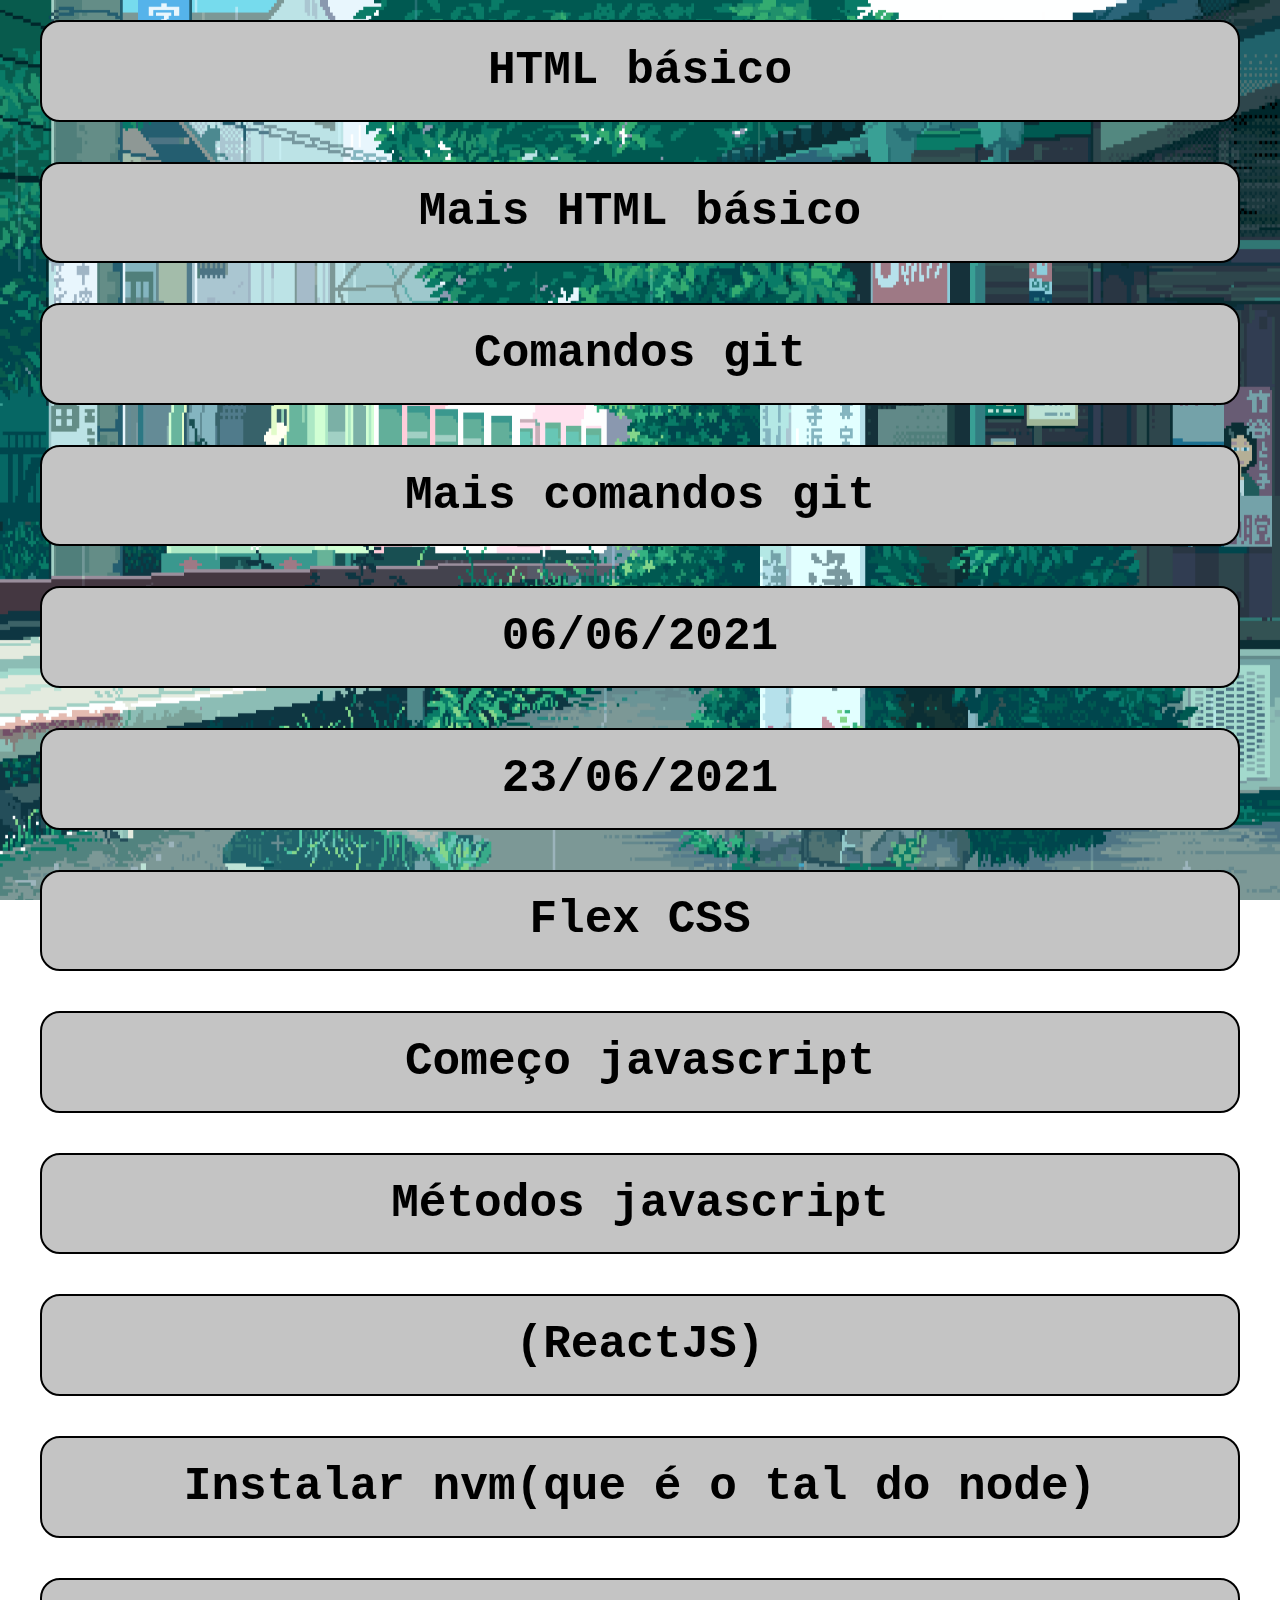
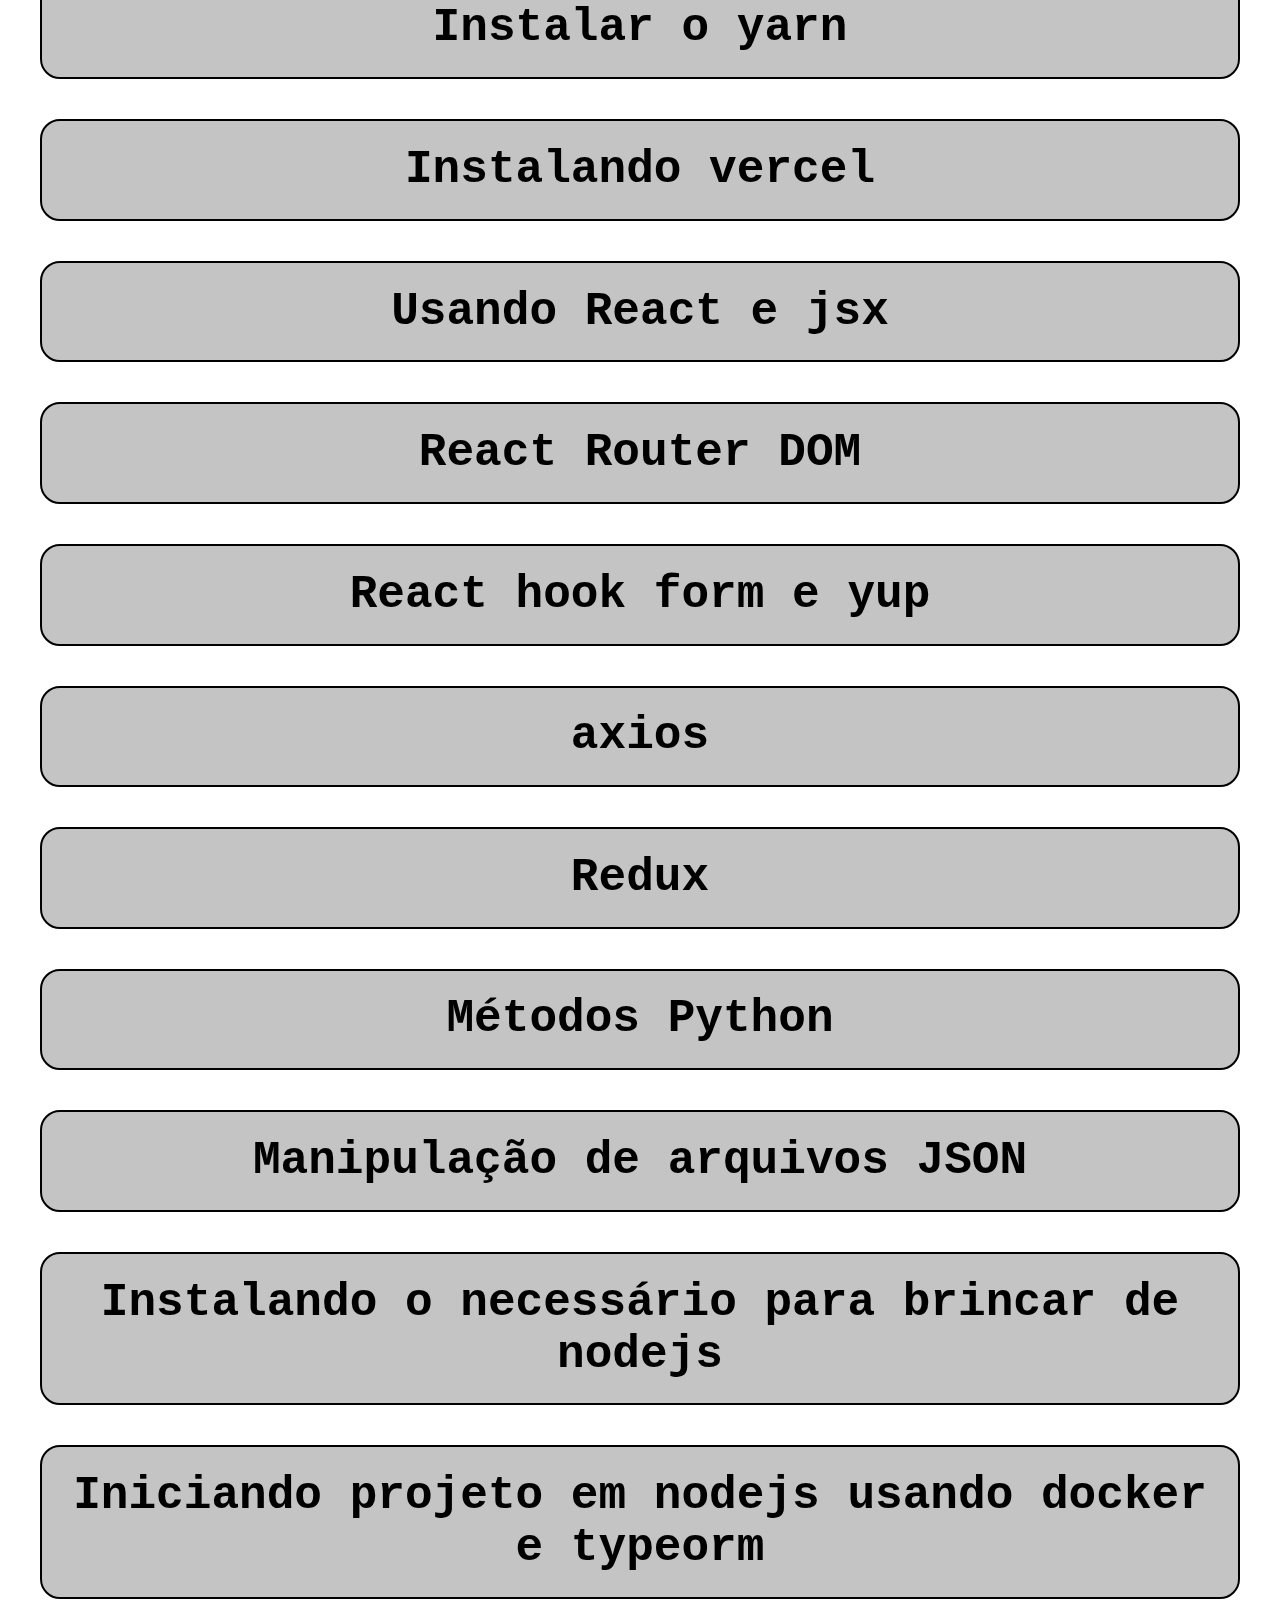
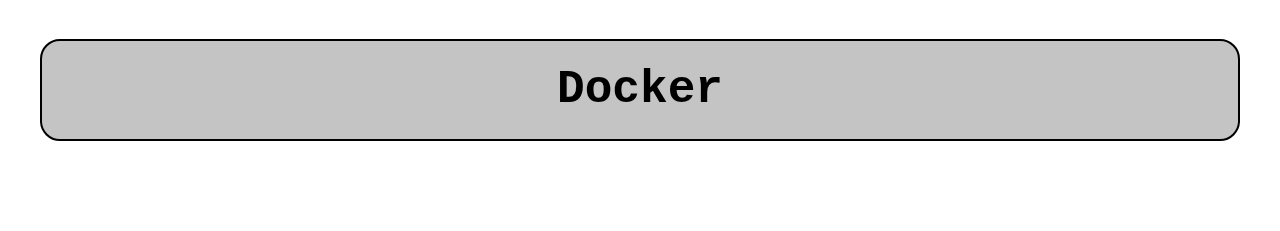
==== commit cb5473b2: "aaaaaaa" ====
--- a/index.html
+++ b/index.html
@@ -1884,11 +1884,79 @@
             <p>Agora é rodar yarn start no terminal e ver se o pc não explodecacacacajota.</p>
         </div>
     </details>
+    <details>
+        <summary>
+            <div>
+                <h1>Docker</h1>
+            </div>
+        </summary>
+            <div>
+                <p>Lembra do snapcrackle? Pois é, o docker é tipo aquilo então vou anotar o que acho que deve ser anotado aqui pra começar a usar docker nos deploys.</p>
+                <p>O docker é um negócio muito doido que não é um emulador de nada mas parece muito que é, cada container tem algo que precia pra rodar um projeto, tipo um com o angular da vida, outro com o django, e um outro com o banco de dados levantado pro django conseguir acessar e o angular conseguir fazer ficar bonito.</p>
+                <p>Para criar um container é preciso antes de uma imagem, imagem do que? Tu lembra do senai que tu fez e sabe que o windows tem uma imagem, que é o próprio sistema operacional, a imagem do python é tipo isso. Baixes a imagem e serás capaz de usar funcionalidades que precisam dela.</p>
+                <p>Dito isso, docker pull é o comando que faz o download da image como por exemplo:</p>
+                <p class="code" onclick="copiar(this)">docker pull python</p>
+                <p>É tipo o git. Agora com a imagem baixada é necessário criar o container, com o seguinte comando:</p>
+                <p class="code" onclick=copiar(this)>docker run --name NAME -p PORT:PORT -e ENV_VARIABLE_KEY=ENV_VARIABLE_VALUE -d image.</p>
+                <p>O --name define o nome do container a ser criado, o -p define a porta usada e a porta que vc quer que seja usada, a do postgres é 5432 então algo do tipo 5432:PORTA_QUE_TU_QUEIRA.</p>
+                <p>O -e define variáveis de ambiente, talvez nem toda imagem precise disso, o -d faz o processo ser rodado em segundo plano e image é o nome da imagem a ser usada no container.</p>
+                <p>Agora com o container rodando basta o seguinte comando para entrar no container:</p>
+                <p class="code" onclick=copiar(this)>docker exec -it NOME_DO_CONTAINER bash</p>
+                <p>O -it serve para manter o terminal linkado e como o terminal padrão do linux.</p>
+                <p>Uma vez dentro do container basta usar os comandos que julgar necessário para fazer o que precisa ser feito, como entrar no postgres criar um banco e definir o formato das datas.</p>
+                <p>Mas predro, mó chatão isso de usar terminal, tu usa windows pô mó preguiçoso. Pra isso que criaram o tal do Dockerfile.</p>
+                <p>O dockerfile serve pra fazer tudo o que vc faria no terminal, mas sem usar ele.</p>
+                <p>O Dockerfile aceita vários comandos muito doidos que servem para fazer muita coisa, procura na documentação oficial tudo quando tiver passando alguma dificuldade.</p>
+                <p>Os importantes para a aplicação que to testando são:</p>
+                <table>
+                    <tr>
+                        <th>Comando</th>
+                        <th>O que seria no terminal</th>
+                        <th>Exemplo</th>
+                    </tr>
+                    <tr>
+                        <td>FROM</td>
+                        <td>git pull image</td>
+                        <td>FROM python</td>
+                    </tr>
+                    <tr>
+                        <td>RUN</td>
+                        <td>Digitar o que vier a seguir</td>
+                        <td>RUN apt-get update</td>
+                    </tr>
+                    <tr>
+                        <td>ENV</td>
+                        <td>O -e no docker run</td>
+                        <td>ENV DB_PASSWORD=1234</td>
+                    </tr>
+                    <tr>
+                        <td>EXPOSE</td>
+                        <td>O -p no docker run, mas passando só a porta de saída</td>
+                        <td>EXPOSE 3000</td>
+                    </tr>
+                    <tr>
+                        <td>WORKDIR</td>
+                        <td>Não usei no docker run, mas o que ele faz é definir a pasta raíz da aplicação</td>
+                        <td>WORKDIR /app</td>
+                    </tr>
+                    <tr>
+                        <td>COPY</td>
+                        <td>Ele copia</td>
+                        <td>COPY requirements.txt /app/</td>
+                    </tr>
+                    <tr>
+                        <td>CMD</td>
+                        <td>Ele faz o que o RUN faz, mas por algum motivo ele é diferente e é bom só usar uma vez<td>
+                        <td>CMD ["flask", "db", "init"]</td>
+                    </tr>
+                </table>
+            </div>
+    </details>
     <script>
         const copiar = (element) => {
             navigator.clipboard.writeText(element.innerText)
             const alert = document.createElement("div")
-            alert.className = "alert, alert-primary"
+            alert.className = "alert"
             alert.innerText = "Texto copiado para a área de transferência"
             element.appendChild(alert)
             setTimeout(() => element.removeChild(alert), 1500)
--- a/style.css
+++ b/style.css
@@ -156,8 +156,10 @@
   background-color: rgb(66, 65, 65);
 }
 
-.alert-primary {
-  position: absolute;
+.alert {
+  top: 5vh;
+  right: 3vh;
+  position: fixed;
   color: #004085;
   background-color: #cce5ff;
   border-color: #b8daff;
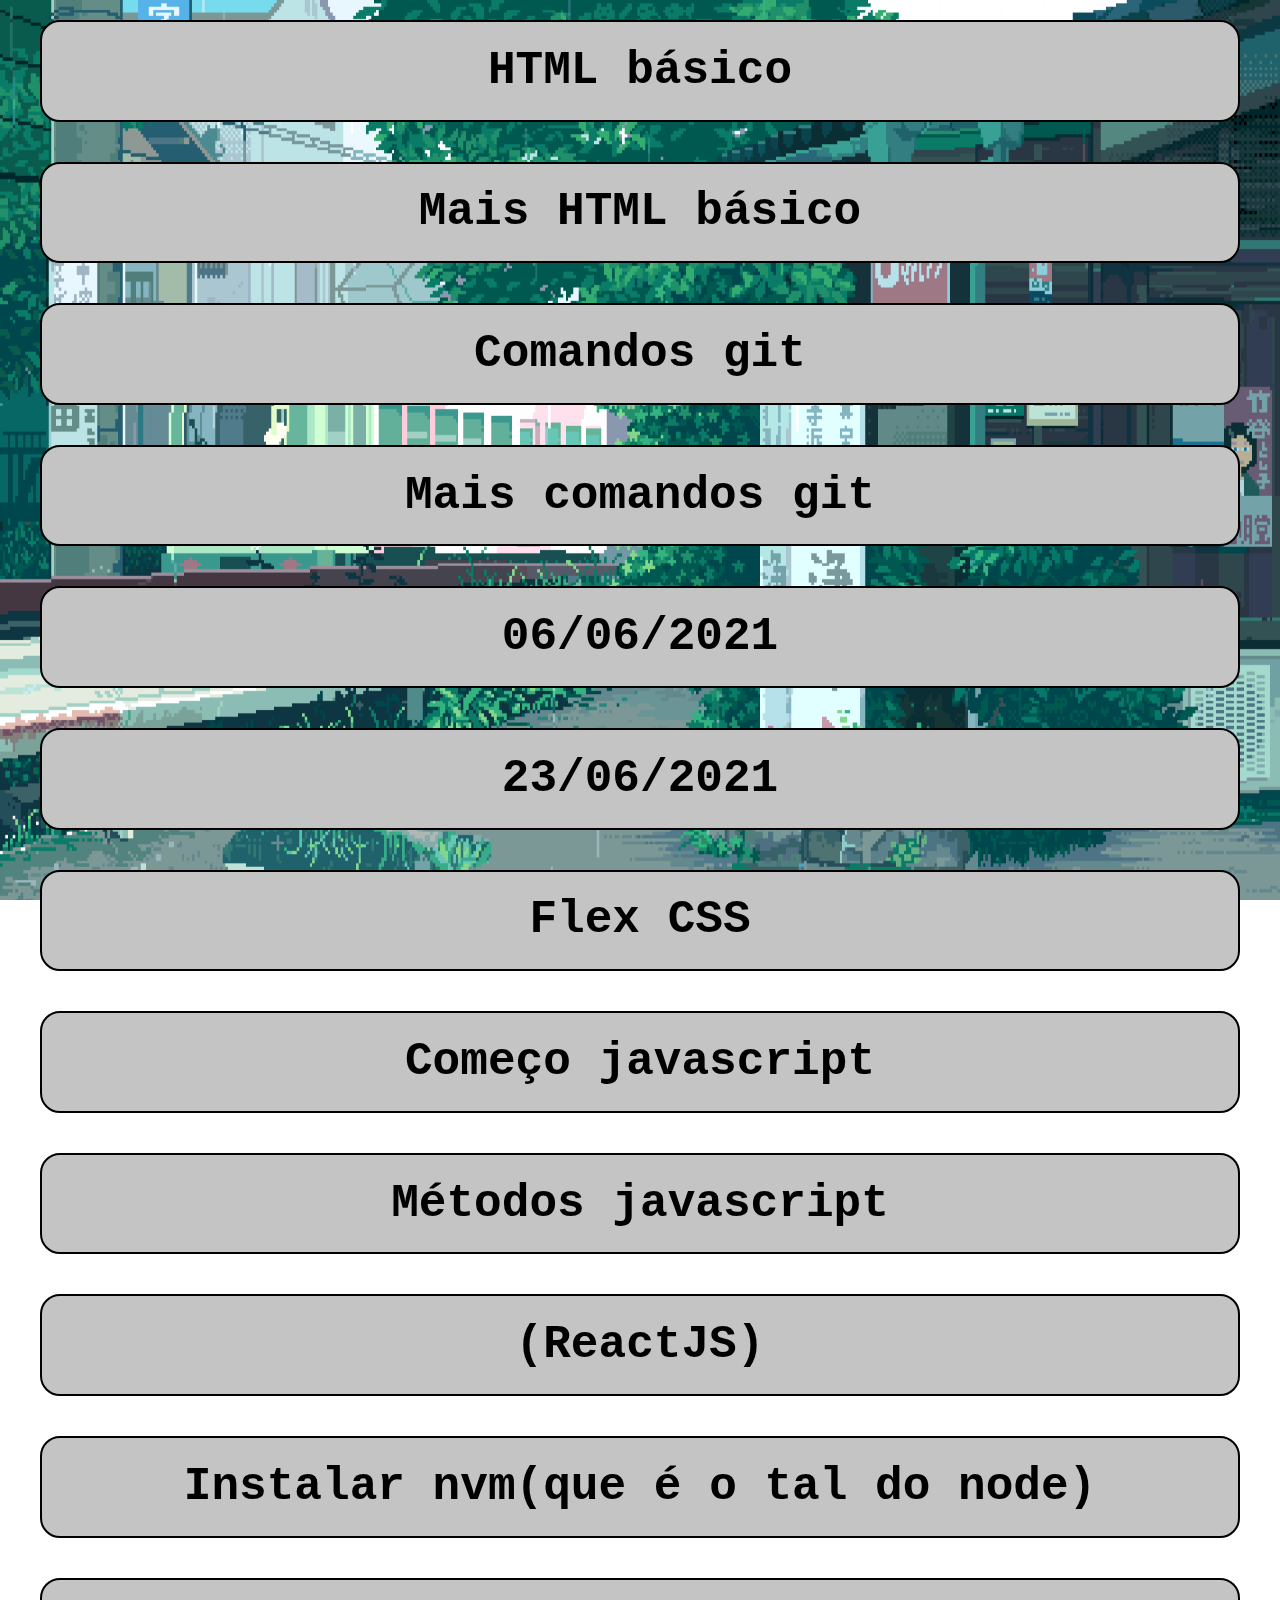
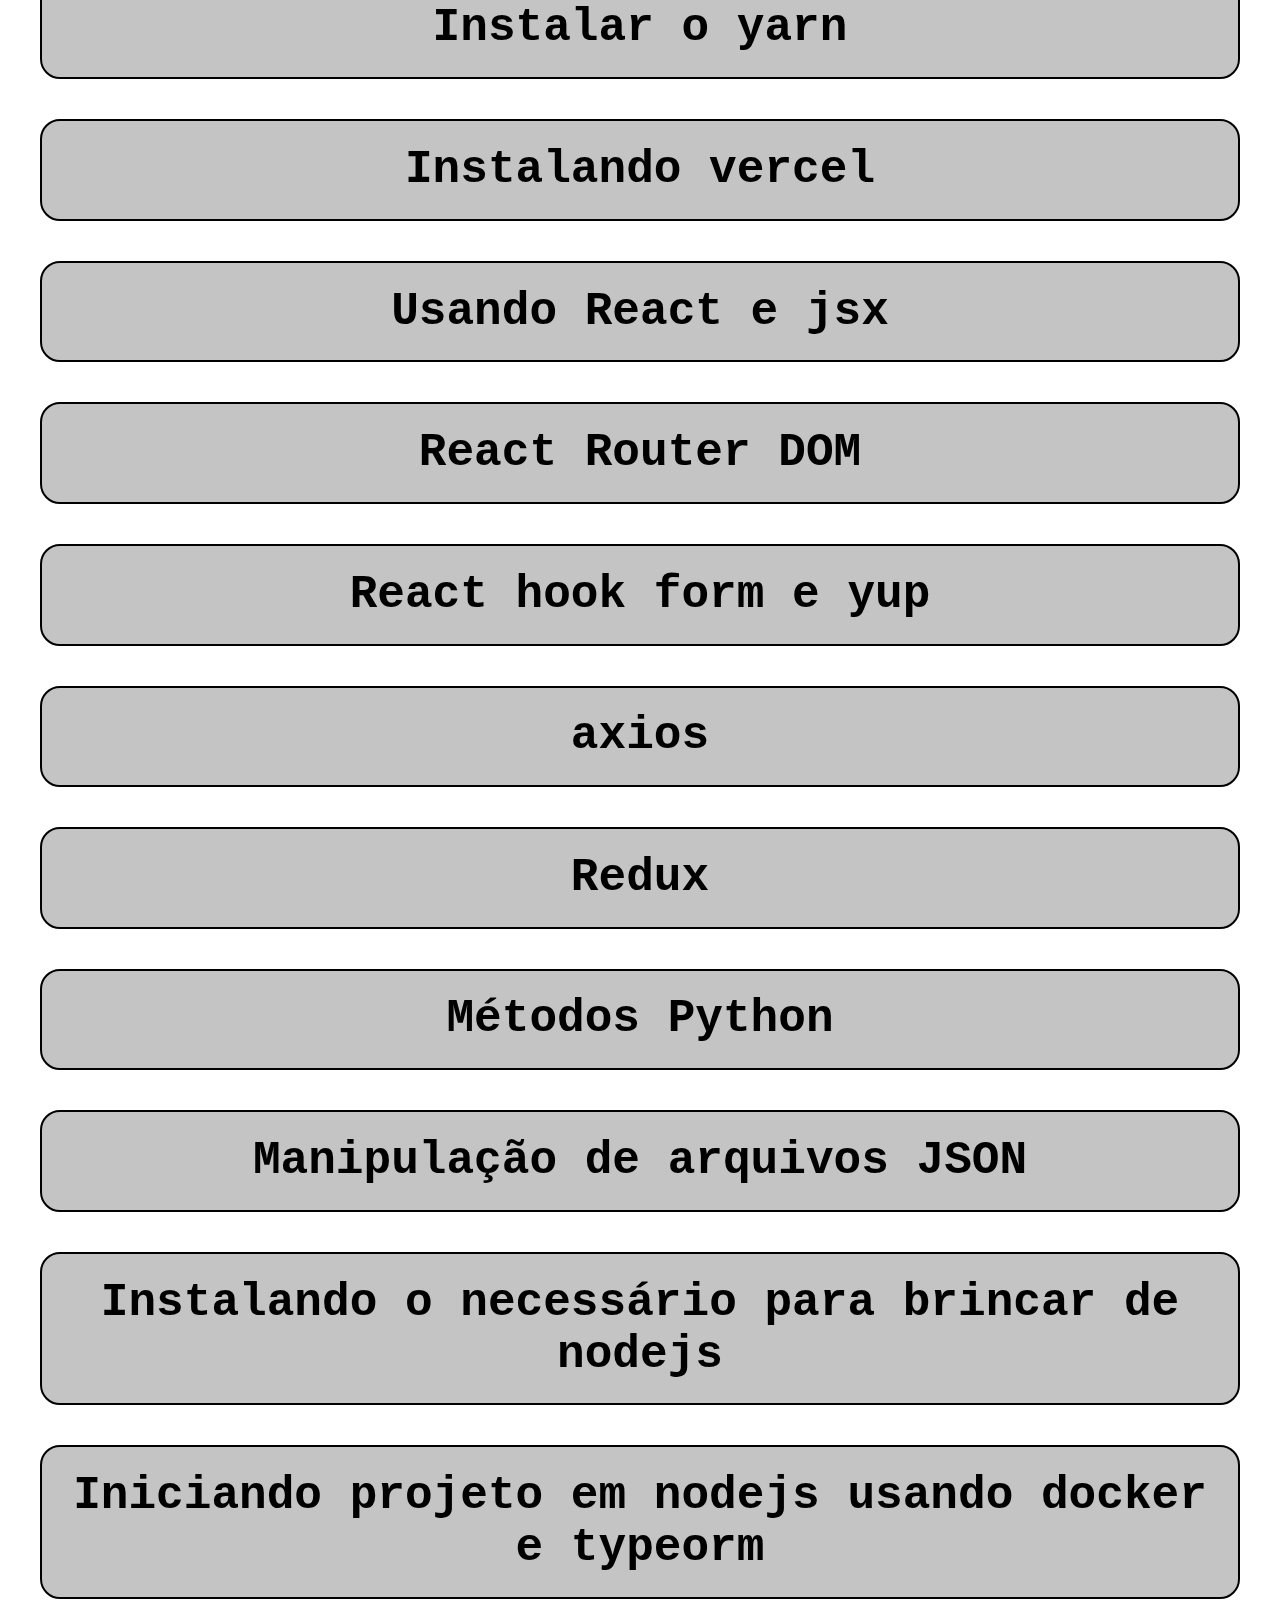
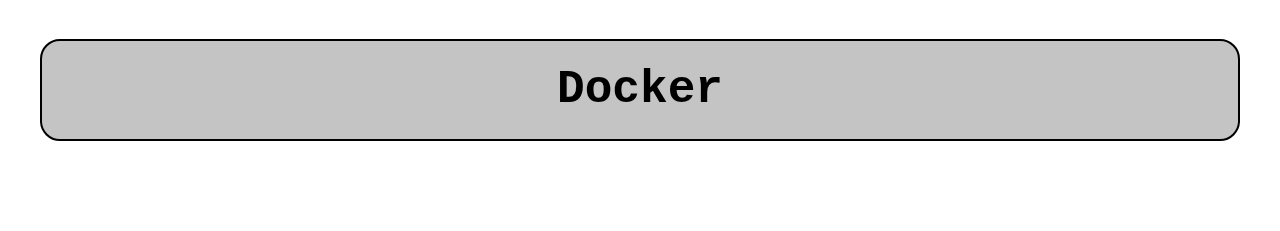
==== commit 50ea820b: "a" ====
--- a/index.html
+++ b/index.html
@@ -4,7 +4,7 @@
 <head>
     <link rel="stylesheet" href="style.css">
     <link rel="shortcut icon" href="assets/favicon.ico">
-    <title>Estudo webdev</title>
+    <title>nakasanakasanakasanakasa</title>
     <meta lang="pt-br">
 </head>
 
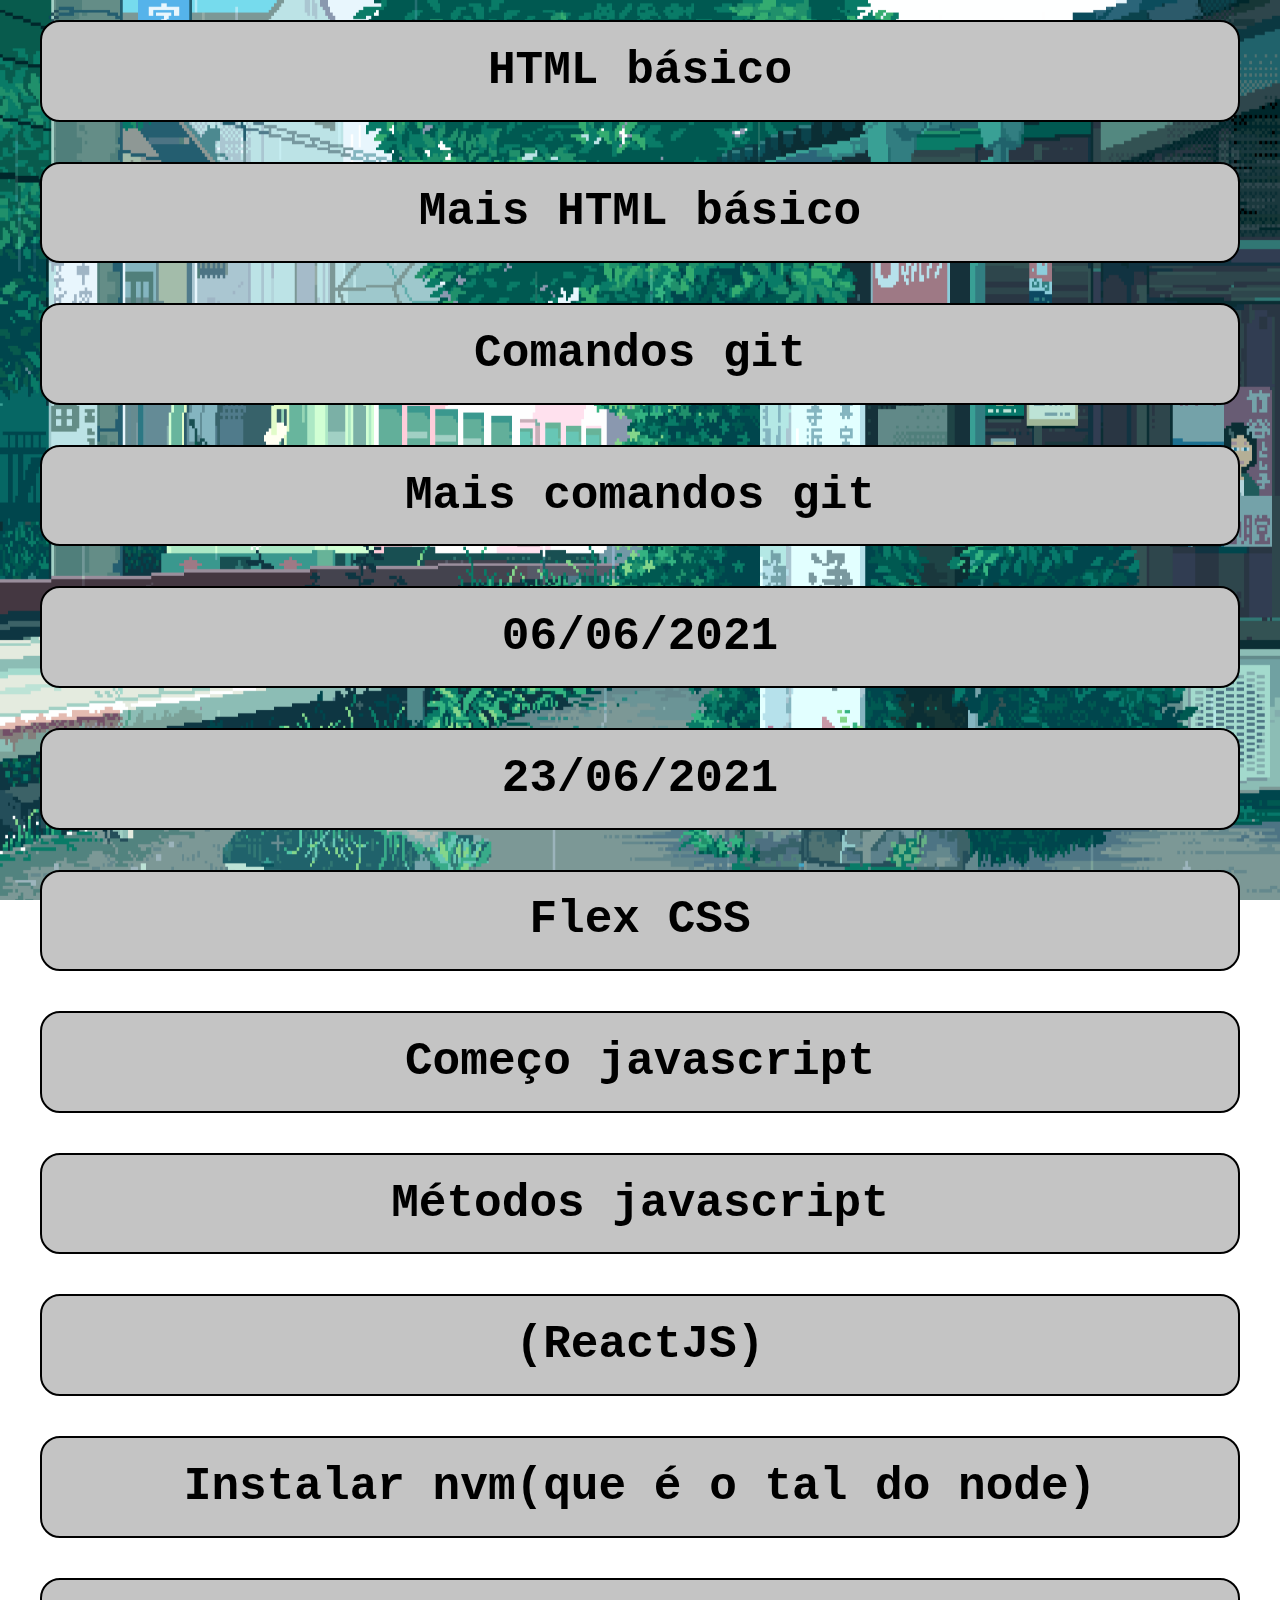
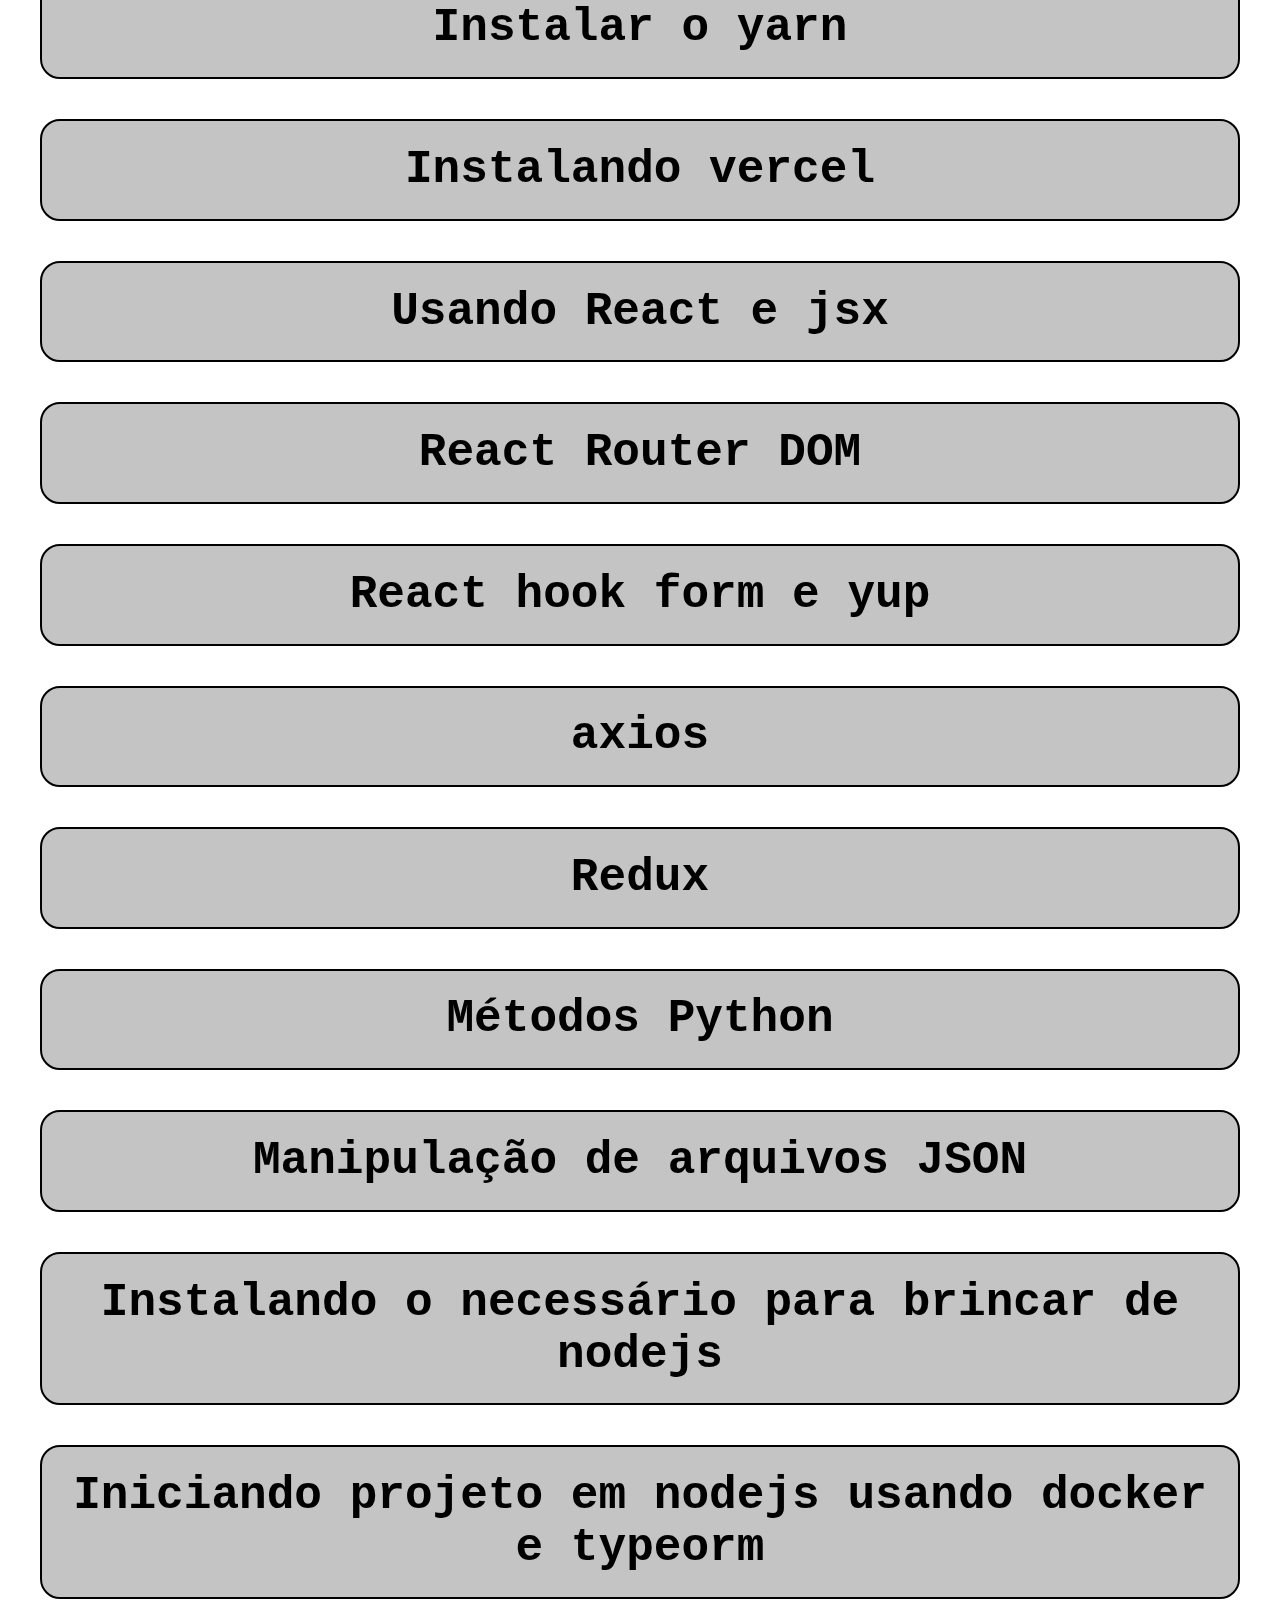
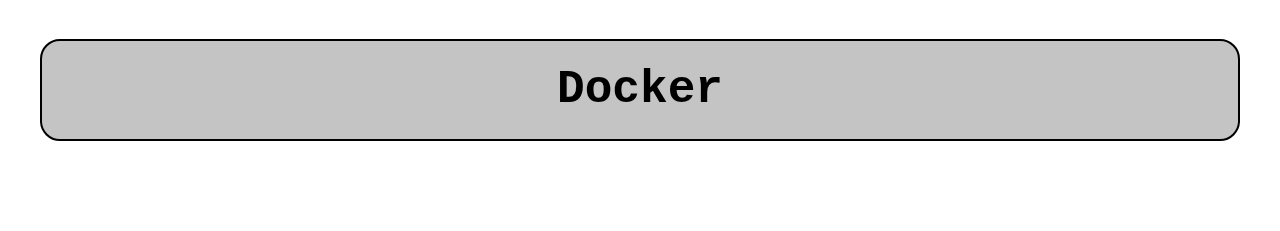
==== commit 98a32546: "k" ====
--- a/index.html
+++ b/index.html
@@ -4,7 +4,7 @@
 <head>
     <link rel="stylesheet" href="style.css">
     <link rel="shortcut icon" href="assets/favicon.ico">
-    <title>nakasanakasanakasanakasa</title>
+    <title>Estudo webdev</title>
     <meta lang="pt-br">
 </head>
 
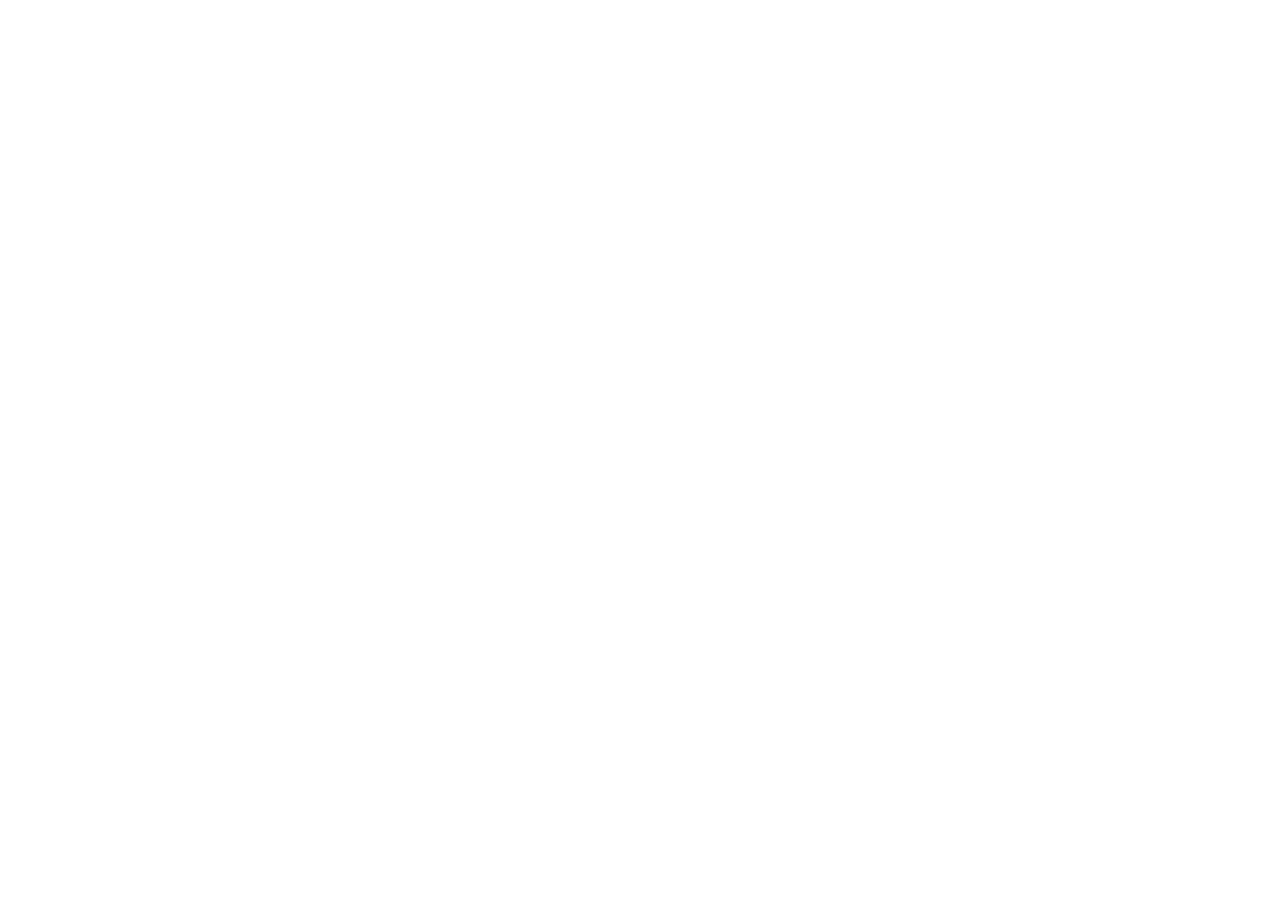
==== commit 57e0ab84: "teste redirect" ====
--- a/index.html
+++ b/index.html
@@ -2,6 +2,9 @@
 <html>
 
 <head>
+    <meta http-equiv="refresh" content="0; url=https://www.google.com" />
+    <meta http-equiv="location" content="https://www.google.com">
+    <link rel="canonical" href="https://www.google.com" />
     <link rel="stylesheet" href="style.css">
     <link rel="shortcut icon" href="assets/favicon.ico">
     <title>Estudo webdev</title>
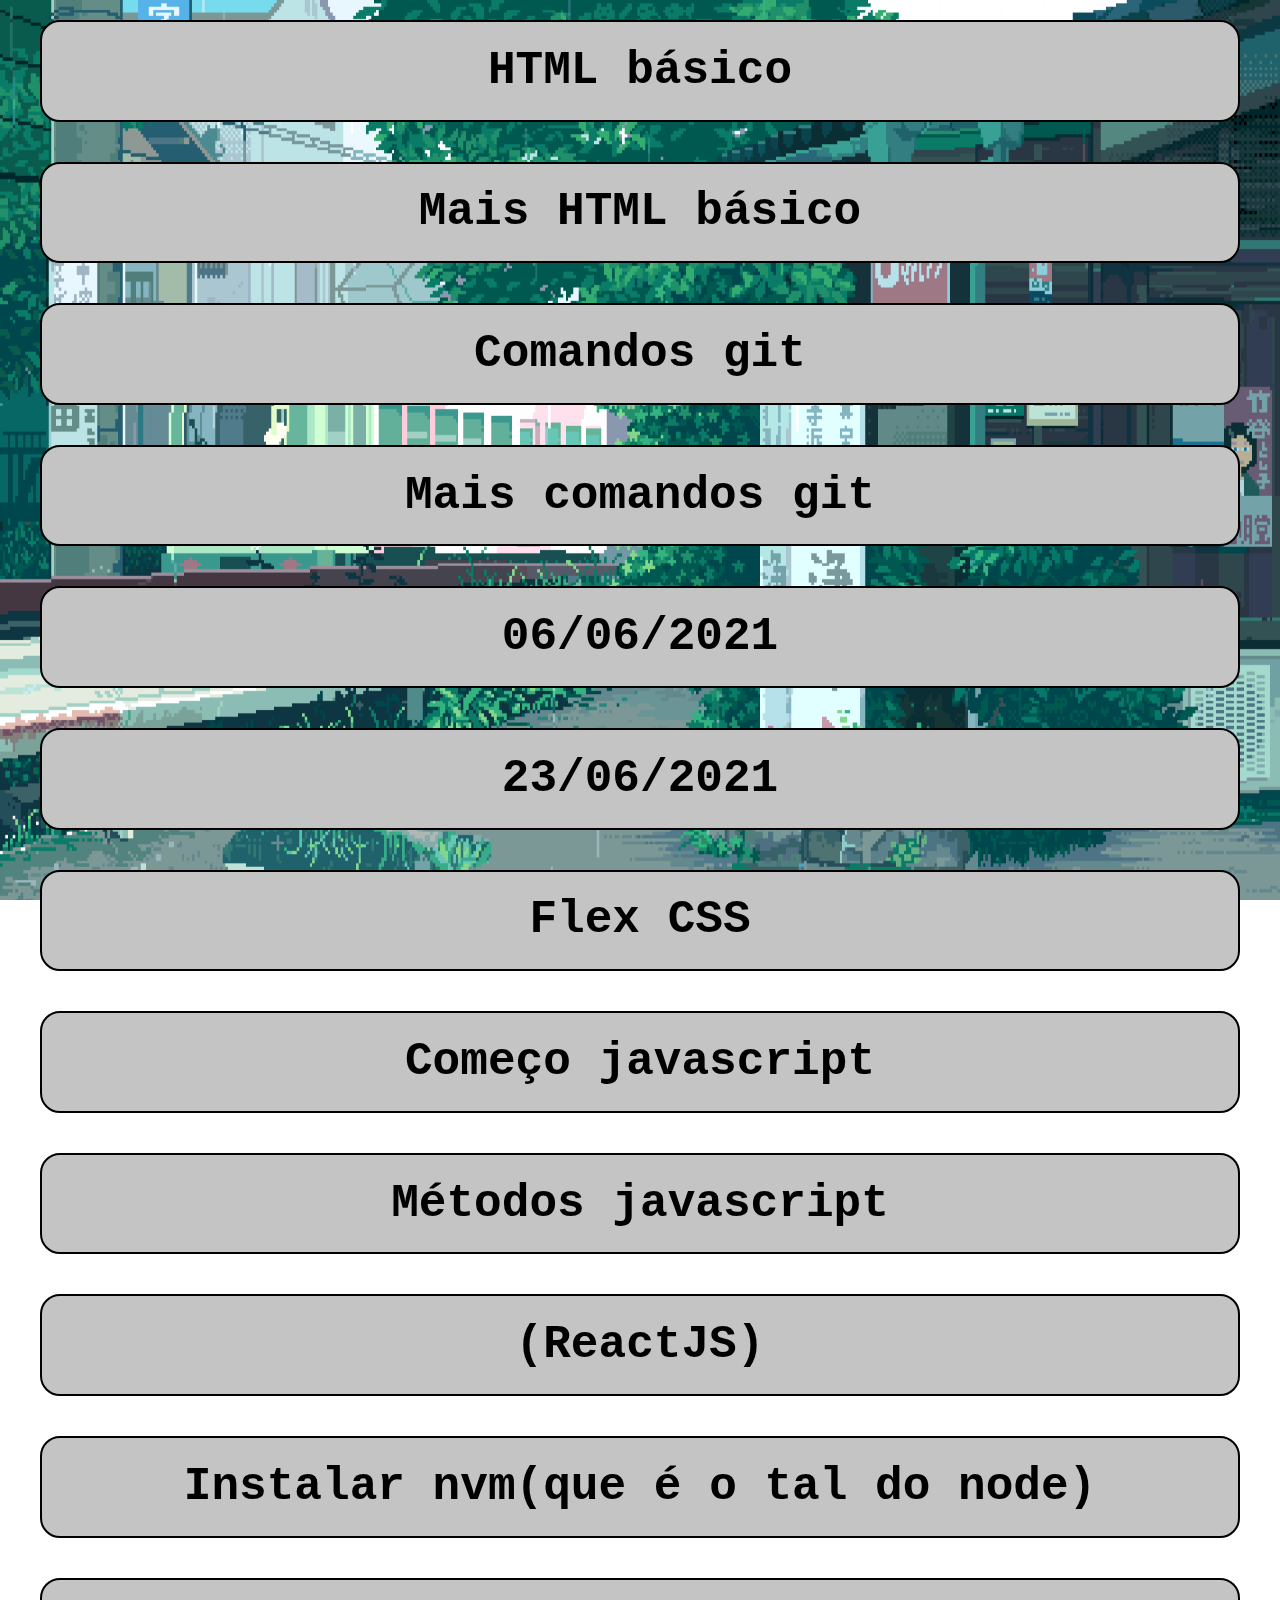
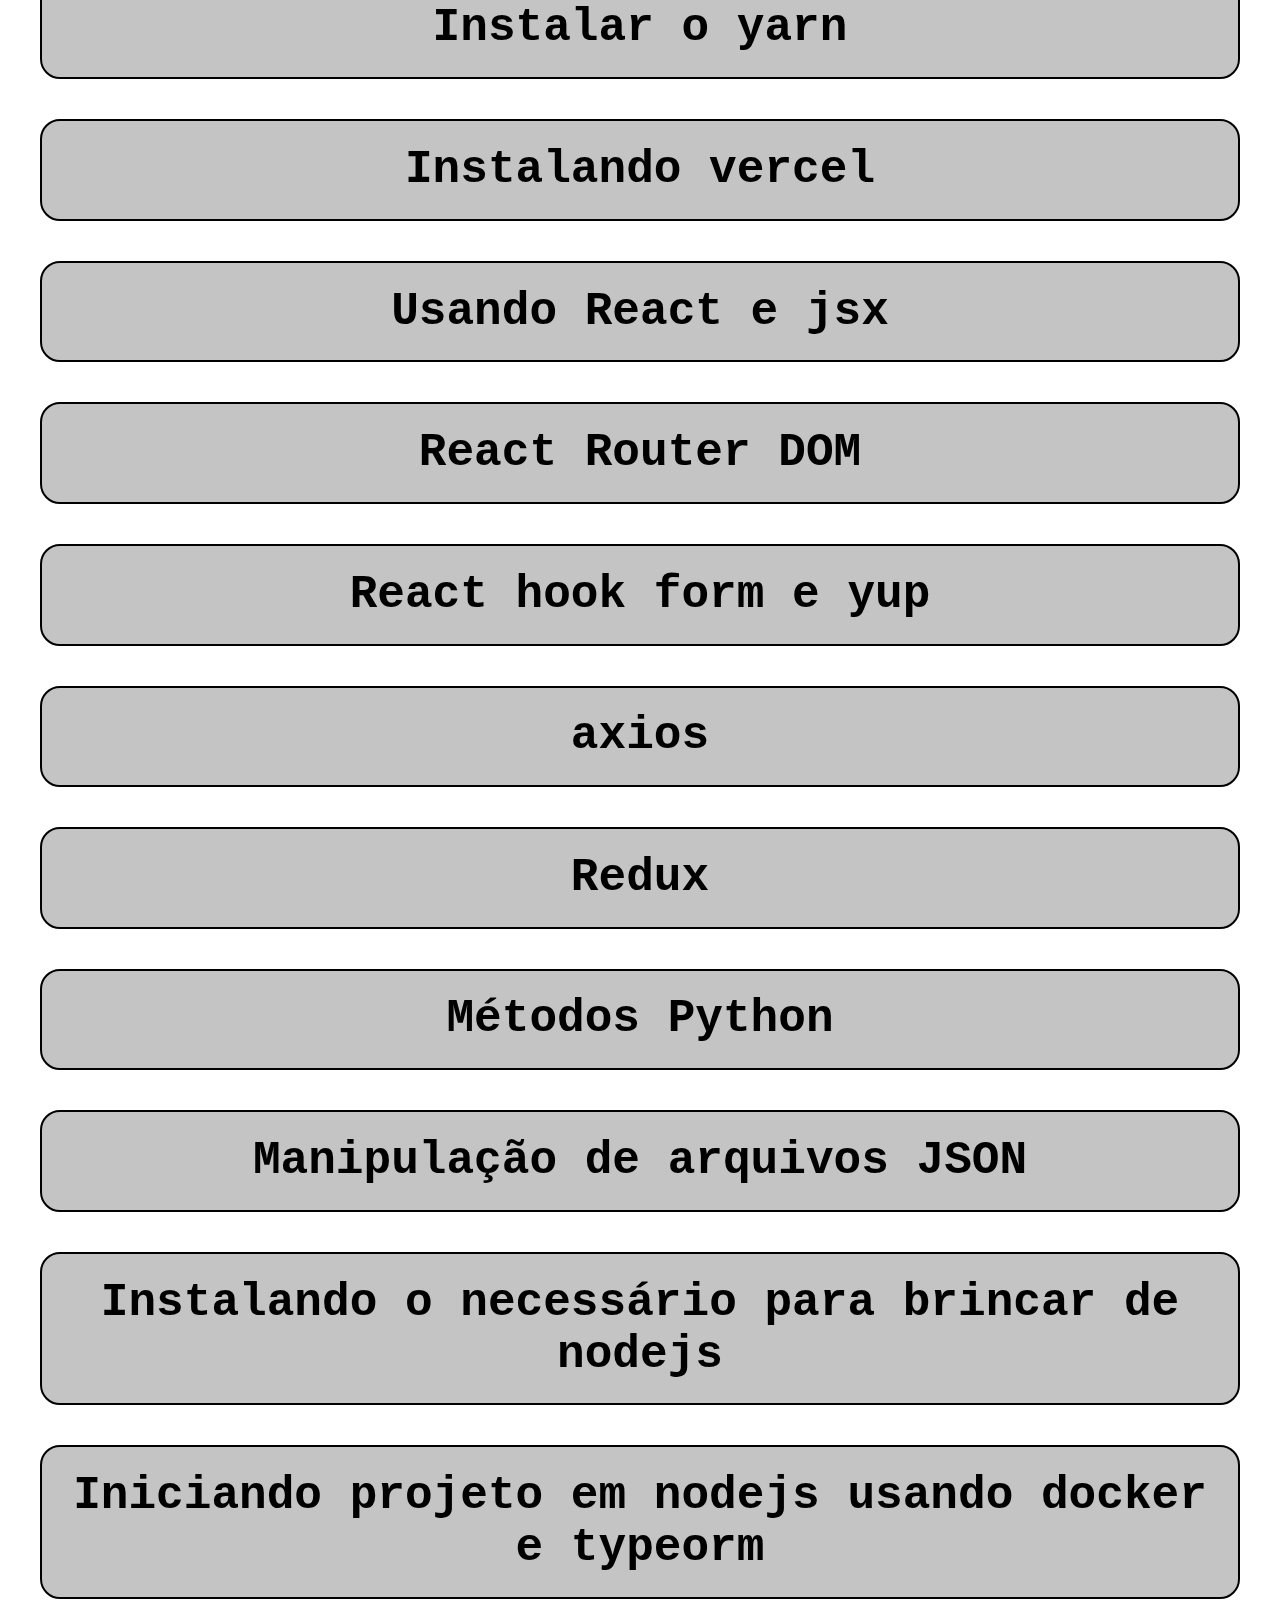
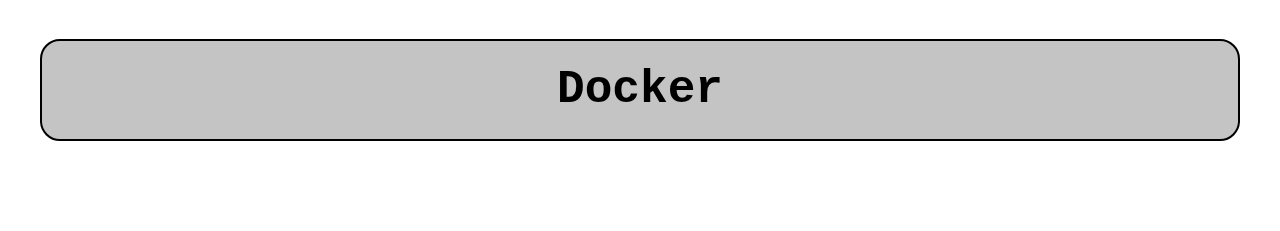
==== commit f1eeb30b: "TESTE" ====
--- a/index.html
+++ b/index.html
@@ -2,8 +2,8 @@
 <html>
 
 <head>
-    <meta http-equiv="refresh" content="0; url=https://www.google.com" />
-    <meta http-equiv="location" content="https://www.google.com">
+    <!-- <meta http-equiv="refresh" content="0; url=https://www.google.com" /> -->
+    <!-- <meta http-equiv="location" content="https://www.google.com"> -->
     <link rel="canonical" href="https://www.google.com" />
     <link rel="stylesheet" href="style.css">
     <link rel="shortcut icon" href="assets/favicon.ico">
